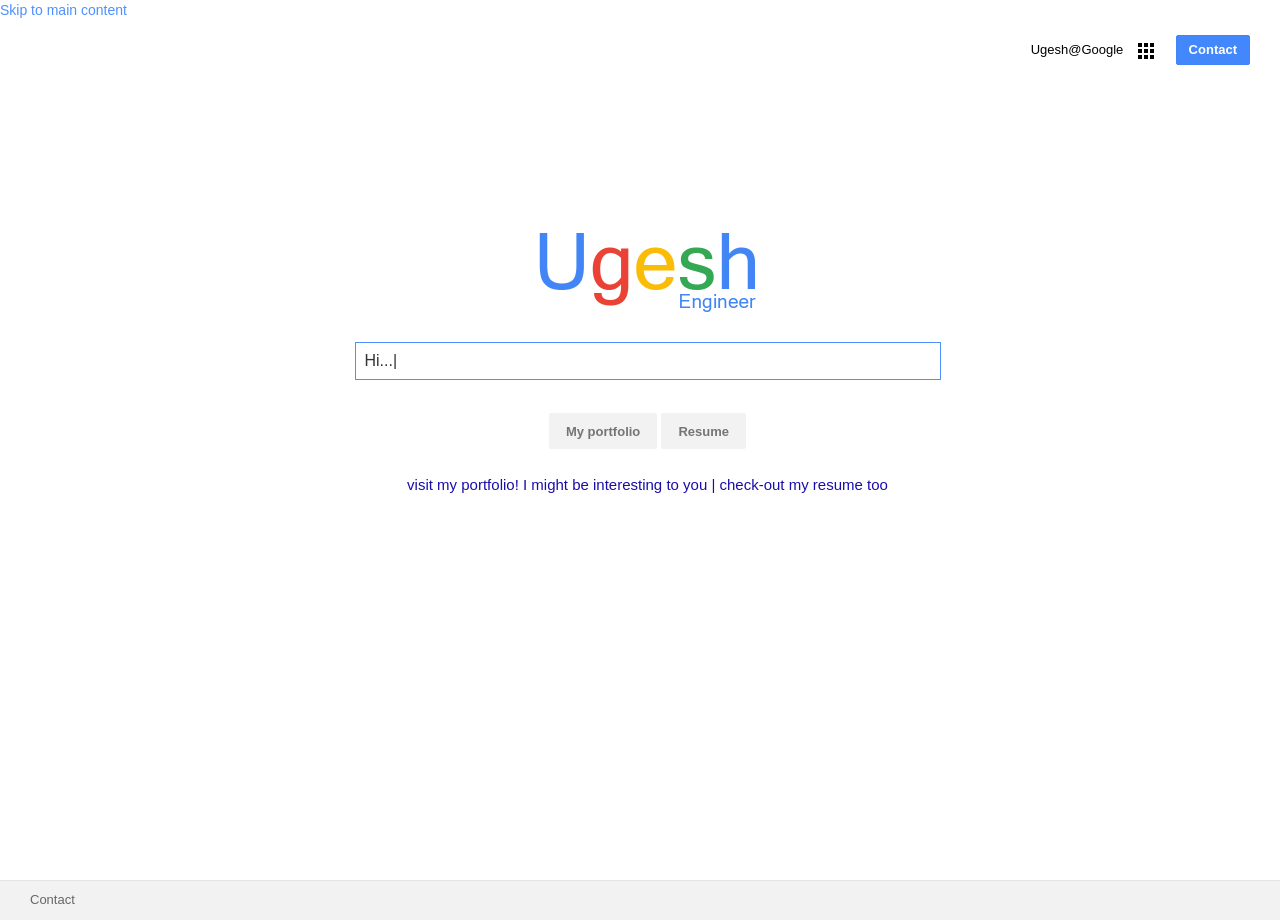
==== index.html @ 8ad411a6 "copied created file" ====
<html lang="en" dir="ltr"
  xmlns:fb="http://ogp.me/ns/fb#"
  xmlns:og="http://ogp.me/ns#">

<!-- Mirrored from www.garylemasson.com/ by HTTrack Website Copier/3.x [XR&CO'2014], Tue, 22 Sep 2020 14:43:20 GMT -->
<!-- Added by HTTrack --><meta http-equiv="content-type" content="text/html;charset=utf-8" /><!-- /Added by HTTrack -->
<head >
  <meta charset="utf-8">
  <meta name="viewport" content="width=device-width, initial-scale=1.0">
  <meta http-equiv="Content-Type" content="text/html; charset=utf-8" />
<link href="fr.html" rel="alternate" hreflang="fr" />
<link rel="shortcut icon" href="images/fav.png" type="image/vnd.microsoft.icon" />
<link href="en.html" rel="alternate" hreflang="en" />
<meta name="description" content="Hi... My name is Gary Le Masson I am a Web Analytics Consultant I do like to measure everything We could work together? Still here waiting? You have to click now! Webanalytics Consultant  Web Analytics I&#039;m Feeling Lucky   santiano.io V1.0.0 Open Source GTM Framework is Live" />
<meta name="author" content="https://plus.google.com/u/0/+garylemasson" />
<meta name="robots" content="follow, index, noodp" />
<meta name="referrer" content="origin" />
<meta name="generator" content="Drupal 7 (http://drupal.org)" />
<meta name="rights" content="Gary Le Masson 2017" />
<link rel="canonical" href="en.html" />
<link rel="shortlink" href="en.html" />
<meta name="geo.position" content="48.838765;2.392175" />
<meta name="geo.placename" content="Santiano Consulting" />
<meta name="icbm" content="48.838765, 2.392175" />
<meta property="og:site_name" content="Gary Le Masson the Google Resume" />
<meta property="og:type" content="website" />
<meta property="og:title" content="Googlize me" />
<meta property="og:description" content="Hi... My name is Gary Le Masson I am a Web Analytics Consultant I do like to measure everything We could work together? Still here waiting? You have to click now! Webanalytics Consultant  Web Analytics I&#039;m Feeling Lucky   santiano.io V1.0.0 Open Source GTM Framework is Live" />
<meta property="og:updated_time" content="2018-12-06T16:23:14+01:00" />
<meta property="og:image" content="sites/all/themes/bootstrap_material/images/gary-le-masson-social-en.png" />
<meta property="og:image:width" content="1200" />
<meta property="og:image:height" content="630" />
<meta name="twitter:site" content="@garylemasson" />
<meta name="twitter:creator" content="@garylemasson" />
<meta name="twitter:title" content="HOME EN" />
<meta property="article:published_time" content="2016-02-04T12:23:28+01:00" />
<meta property="article:modified_time" content="2018-12-06T16:23:14+01:00" />
<meta itemprop="name" content="Gary Le Masson" />
<meta itemprop="image" content="sites/all/themes/bootstrap_material/images/gary-le-masson-social-en.png" />
  <title>R Ugesh | Portfolio</title>
  <style>
@import url("https://www.garylemasson.com/modules/system/system.base.css?qgswx1");
</style>
<style>
/*
@import url("https://www.garylemasson.com/modules/field/theme/field.css?qgswx1");
@import url("https://www.garylemasson.com/modules/node/node.css?qgswx1");
@import url("sites/all/modules/views/css/views7036.css?qgswx1");
@import url("sites/all/modules/ckeditor/css/ckeditor7036.css?qgswx1");
*/
</style>
<style>
/*
@import url("sites/all/modules/ctools/css/ctools7036.css?qgswx1");
@import url("https://www.garylemasson.com/modules/locale/locale.css?qgswx1");
*/
</style>
<link type="text/css" rel="stylesheet" href="cdn.jsdelivr.net/npm/bootstrap%403.3.5/dist/css/bootstrap.css" media="all" />
<link type="text/css" rel="stylesheet" href="cdn.jsdelivr.net/npm/%40unicorn-fail/drupal-bootstrap-styles%400.0.2/dist/3.3.1/7.x-3.x/drupal-bootstrap.css" media="all" />
<style>
@import url("sites/all/themes/bootstrap_material/css/custom7036.css?qgswx1");
@import url("sites/all/themes/bootstrap_material/css/bootstrap_material7036.css?qgswx1");
@import url("sites/all/themes/bootstrap_material/css/floating_button7036.css?qgswx1");
</style>
  <!-- HTML5 element support for IE6-8 -->
  <!--[if lt IE 9]>
    <script src="//html5shiv.googlecode.com/svn/trunk/html5.js"></script>
  <![endif]-->
  <script>(function(w,d,s,l,i){

  w[l]=w[l]||[];
  w[l].push({'gtm.start':new Date().getTime(),event:'gtm.js'});
  var f=d.getElementsByTagName(s)[0];
  var j=d.createElement(s);
  var dl=l!='dataLayer'?'&l='+l:'';
  j.type='text/javascript';
  j.src='../www.googletagmanager.com/gtm5445.html?id='+i+dl+'';
  j.async=true;
  f.parentNode.insertBefore(j,f);

})(window,document,'script','dataLayer','GTM-KTSHNP');</script>
<script src="code.jquery.com/jquery-1.10.2.min.js"></script>
<script>window.jQuery || document.write("<script src='sites/all/modules/jquery_update%202/replace/jquery/1.10/jquery.min.js'>\x3C/script>")</script>
<!--
<script src="https://www.garylemasson.com/misc/jquery-extend-3.4.0.js?v=1.10.2"></script>
<script src="https://www.garylemasson.com/misc/jquery-html-prefilter-3.5.0-backport.js?v=1.10.2"></script>
<script src="https://www.garylemasson.com/misc/jquery.once.js?v=1.2"></script>
<script src="https://www.garylemasson.com/misc/drupal.js?qgswx1"></script>
-->
<!--<script src="cdn.jsdelivr.net/npm/bootstrap%403.3.5/dist/js/bootstrap.js"></script>-->
<script>jQuery.extend(Drupal.settings, {"basePath":"\/","pathPrefix":"en\/","ajaxPageState":{"theme":"bootstrap_material","theme_token":"m9kGS4gkGKUF5U1o9M3RSC7brDVMudfGwQ8rDdpSxSg","js":{"sites\/all\/themes\/bootstrap\/js\/bootstrap.js":1,"sites\/all\/themes\/bootstrap_material\/js\/bootstrap_material.js":1,"0":1,"1":1,"\/\/code.jquery.com\/jquery-1.10.2.min.js":1,"2":1,"misc\/jquery-extend-3.4.0.js":1,"misc\/jquery-html-prefilter-3.5.0-backport.js":1,"misc\/jquery.once.js":1,"misc\/drupal.js":1,"https:\/\/cdn.jsdelivr.net\/npm\/bootstrap@3.3.5\/dist\/js\/bootstrap.js":1},"css":{"modules\/system\/system.base.css":1,"modules\/field\/theme\/field.css":1,"modules\/node\/node.css":1,"sites\/all\/modules\/views\/css\/views.css":1,"sites\/all\/modules\/ckeditor\/css\/ckeditor.css":1,"sites\/all\/modules\/ctools\/css\/ctools.css":1,"modules\/locale\/locale.css":1,"https:\/\/cdn.jsdelivr.net\/npm\/bootstrap@3.3.5\/dist\/css\/bootstrap.css":1,"https:\/\/cdn.jsdelivr.net\/npm\/@unicorn-fail\/drupal-bootstrap-styles@0.0.2\/dist\/3.3.1\/7.x-3.x\/drupal-bootstrap.css":1,"sites\/all\/themes\/bootstrap_material\/css\/custom.css":1,"sites\/all\/themes\/bootstrap_material\/css\/bootstrap_material.css":1,"sites\/all\/themes\/bootstrap_material\/css\/floating_button.css":1}},"bootstrap":{"anchorsFix":"0","anchorsSmoothScrolling":"0","formHasError":1,"popoverEnabled":1,"popoverOptions":{"animation":1,"html":0,"placement":"right","selector":"","trigger":"click","triggerAutoclose":1,"title":"","content":"","delay":0,"container":"body"},"tooltipEnabled":1,"tooltipOptions":{"animation":1,"html":0,"placement":"auto left","selector":"","trigger":"hover focus","delay":0,"container":"body"}}});</script>
</head>
<body class="html front not-logged-in no-sidebars page-node page-node- page-node-100 node-type-page i18n-en" >
  <div id="skip-link">
    <a href="#main-content" class="element-invisible element-focusable">Skip to main content</a>
  </div>
  <noscript aria-hidden="true"><iframe src="https://www.googletagmanager.com/ns.html?id=GTM-KTSHNP"
 height="0" width="0" style="display:none;visibility:hidden"></iframe></noscript>  

<div class="wrap">
<header class="navbar-search container">
  <div class="row">
      <div class="navbar-logo">
        
      </div>
      <div class="navbar-searchbar">

      </div>
      <div class="navbar-cta">
                  <div class="region region-cta">
    <section id="block-block-14" class="block block-block clearfix">

      
  <div class="toplink">
     <a href="portfolio/index.html">Ugesh@Google</a>
</div>
<div class="menutoaction dropdown">
	<img class"dropdown-toggle" data-toggle="dropdown" alt="search-glass" src="sites/all/themes/bootstrap_material/images/menubutton.png">

</div>
<div class="calltoaction">
	<p><a href="../contact/index.html">Contact</a></p>
</div>

</section>
  </div>
              </div>
  </div>
</header>


<div class="main-container container">

  <header role="banner" id="page-header">
    
      </header> <!-- /#page-header -->

  <div class="row">

    
    <section class="col-sm-7 section-contenu">
            
            
      <a id="main-content"></a>
                                                                <div class="region region-content">
    <section id="block-system-main" class="block block-system clearfix">

      
  <article id="node-100" class="node node-page clearfix">
    <div class="field field-name-body field-type-text-with-summary field-label-hidden"><div class="field-items"><div class="field-item even"><div class="home-wrapper">
	<div class="home-logo">
		<img alt="gary-le-masson" class="center-block" src="images/ugesh%20name.png" />
	</div>
	<div class="home-search-bar">
		<div id="typed-strings">
			<p style="display:none;">Hi...</p>
		        <p style="display:none;">I'm Ugesh [Engineer]</p>
		        <p style="display:none;">Do chech-out my portfolio and my gallery</p>
		        <p style="display:none;">I'm a Programmer</p>
		        <p style="display:none;">I'm a Designer</p>
		        <p style="display:none;">I'm a Youtuber</p>
		        <p style="display:none;">Now you had chance to hire a creative ENGINEER </p>
   			<p>A programmer + designer_ will give us exiting results | belive me! </p>
   		</div>
		<span id="typed"></span>
	</div>
	<div class="home-search-buttons">
<div class="searchbutton-wrapper">
				<a role="button" class="home-search-button right-search-button" href="portfolio/index.html" onclick="dataLayer.push({'event':'gaEvent', 'eventCategory':'Homepage Buttons', 'eventAction':'WebAnalytics', 'eventLabel':'internal Click'});">My portfolio</a>

		</div>
			<div class="searchbutton-wrapper">
				<a role="button" class="home-search-button left-search-button" href="portfolio/about.html" onclick="dataLayer.push({'event':'gaEvent', 'eventCategory':'Homepage Buttons', 'eventAction':'Contact - Feeling Lucky', 'eventLabel':'internal Click'});">Resume</a>
			</div>

			
	</div>
    <div class="row home-abuse-of-dominant">
        <div class="col-lg-12 col-centered">
            <p><a href="#" target="_blank">visit my portfolio! I might be interesting to you | check-out my resume too</a></p>
      </div>
   </div>
</div>

<script src="ajax.googleapis.com/ajax/libs/jquery/1.9.1/jquery.min.js"></script>
<script src="sites/all/themes/bootstrap_material/js/typed.js" type="text/javascript"></script>
<!-- thanks http://www.mattboldt.com/ your plugin rocks-->
<script>
  $(function(){
			$("#typed").typed({
		stringsElement: $('#typed-strings'),
		contentType: 'html',
		typeSpeed: 50,
		startDelay: 500
		});
  });
</script></div></div></div>    </article>

</section>
  </div>
    </section>

    
  </div>
</div>
<div class="push"></div>
</div>
  <footer role="navigation" class="footer container">
      <div class="region region-footer">
    <section id="block-menu-menu-footer-menu" class="block block-menu clearfix">

      
  <ul class="menu nav"><li class="first leaf"><a href="../contact/index.html" title="">Contact</a></li>
<!--<li class="last leaf"><a href="en/legal-notice.html">Legal Notice</a></li>-->
</ul>
</section>
<section id="block-block-15" class="block block-block clearfix">

      
<!--  <p>© 2019 Santiano Consulting SAS</p>-->

</section>
<section id="block-locale-language" class="block block-locale clearfix">

<!--
      
  <ul class="language-switcher-locale-url"><li class="en first active"><a href="en.html" class="language-link active" xml:lang="en" hreflang="en">English</a></li>
<li class="fr last"><a href="fr.html" class="language-link" xml:lang="fr" hreflang="fr">Français</a></li>
</ul>
-->
</section>
  </div>
  </footer>
  <script src="sites/all/themes/bootstrap/js/bootstrap7036.js?qgswx1"></script>
<script src="sites/all/themes/bootstrap_material/js/bootstrap_material7036.js?qgswx1"></script>
<script>(function ($){ $.material.init(); })(jQuery);</script>
</body>

<!-- Mirrored from www.garylemasson.com/ by HTTrack Website Copier/3.x [XR&CO'2014], Tue, 22 Sep 2020 14:43:20 GMT -->
</html>
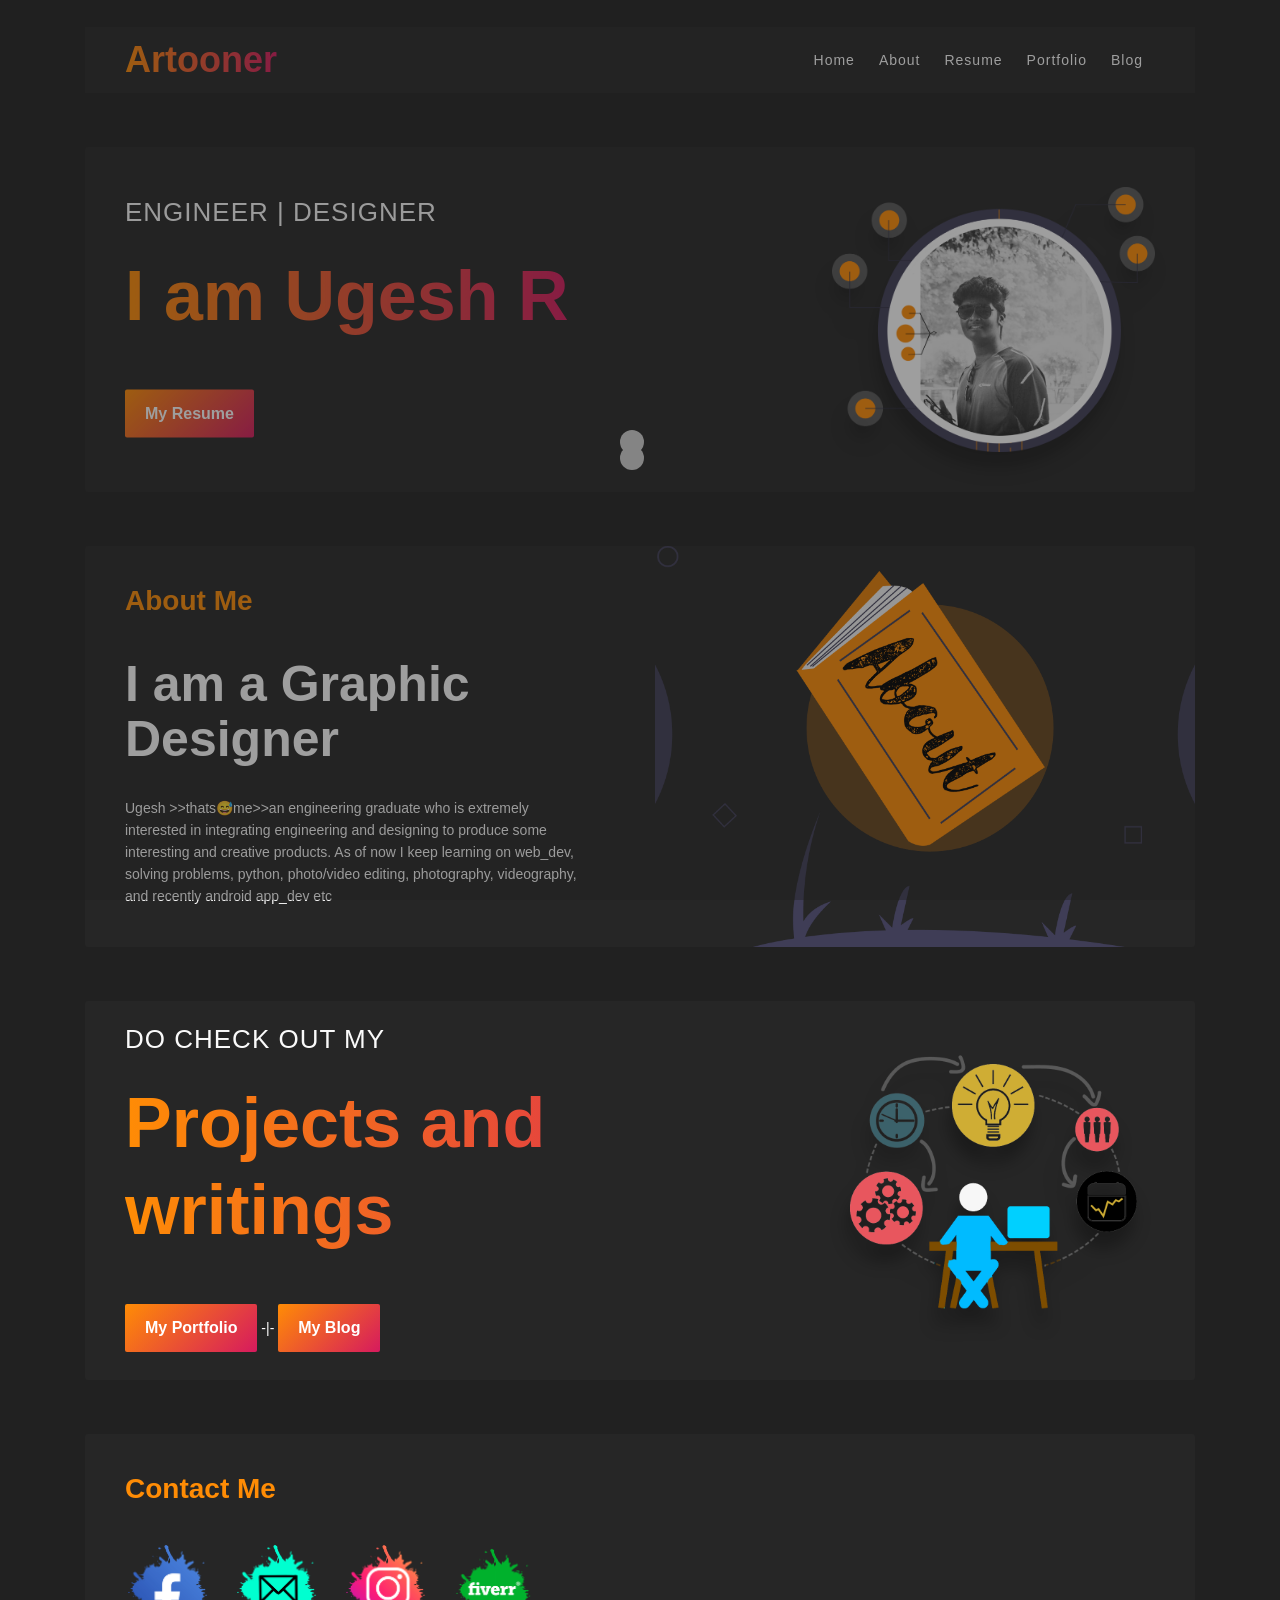
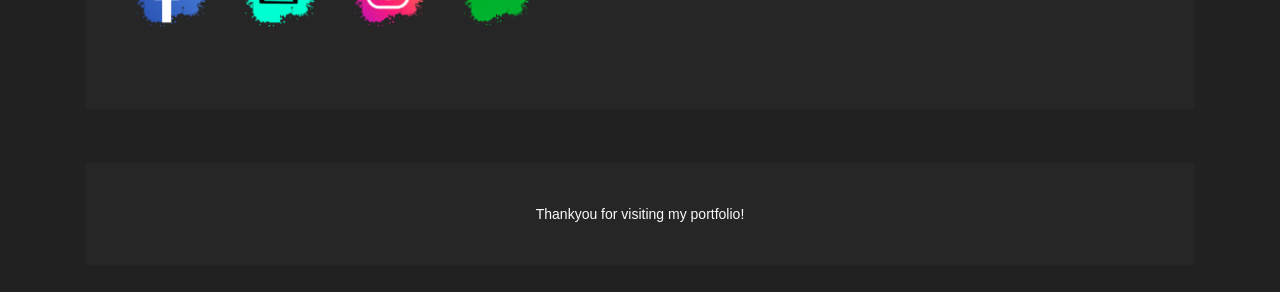
==== commit b0986220: "exited search" ====
--- a/index.html
+++ b/index.html
@@ -1,241 +1,201 @@
-
-<html lang="en" dir="ltr"
-  xmlns:fb="http://ogp.me/ns/fb#"
-  xmlns:og="http://ogp.me/ns#">
-
-<!-- Mirrored from www.garylemasson.com/ by HTTrack Website Copier/3.x [XR&CO'2014], Tue, 22 Sep 2020 14:43:20 GMT -->
-<!-- Added by HTTrack --><meta http-equiv="content-type" content="text/html;charset=utf-8" /><!-- /Added by HTTrack -->
-<head >
-  <meta charset="utf-8">
-  <meta name="viewport" content="width=device-width, initial-scale=1.0">
-  <meta http-equiv="Content-Type" content="text/html; charset=utf-8" />
-<link href="fr.html" rel="alternate" hreflang="fr" />
-<link rel="shortcut icon" href="images/fav.png" type="image/vnd.microsoft.icon" />
-<link href="en.html" rel="alternate" hreflang="en" />
-<meta name="description" content="Hi... My name is Gary Le Masson I am a Web Analytics Consultant I do like to measure everything We could work together? Still here waiting? You have to click now! Webanalytics Consultant  Web Analytics I&#039;m Feeling Lucky   santiano.io V1.0.0 Open Source GTM Framework is Live" />
-<meta name="author" content="https://plus.google.com/u/0/+garylemasson" />
-<meta name="robots" content="follow, index, noodp" />
-<meta name="referrer" content="origin" />
-<meta name="generator" content="Drupal 7 (http://drupal.org)" />
-<meta name="rights" content="Gary Le Masson 2017" />
-<link rel="canonical" href="en.html" />
-<link rel="shortlink" href="en.html" />
-<meta name="geo.position" content="48.838765;2.392175" />
-<meta name="geo.placename" content="Santiano Consulting" />
-<meta name="icbm" content="48.838765, 2.392175" />
-<meta property="og:site_name" content="Gary Le Masson the Google Resume" />
-<meta property="og:type" content="website" />
-<meta property="og:title" content="Googlize me" />
-<meta property="og:description" content="Hi... My name is Gary Le Masson I am a Web Analytics Consultant I do like to measure everything We could work together? Still here waiting? You have to click now! Webanalytics Consultant  Web Analytics I&#039;m Feeling Lucky   santiano.io V1.0.0 Open Source GTM Framework is Live" />
-<meta property="og:updated_time" content="2018-12-06T16:23:14+01:00" />
-<meta property="og:image" content="sites/all/themes/bootstrap_material/images/gary-le-masson-social-en.png" />
-<meta property="og:image:width" content="1200" />
-<meta property="og:image:height" content="630" />
-<meta name="twitter:site" content="@garylemasson" />
-<meta name="twitter:creator" content="@garylemasson" />
-<meta name="twitter:title" content="HOME EN" />
-<meta property="article:published_time" content="2016-02-04T12:23:28+01:00" />
-<meta property="article:modified_time" content="2018-12-06T16:23:14+01:00" />
-<meta itemprop="name" content="Gary Le Masson" />
-<meta itemprop="image" content="sites/all/themes/bootstrap_material/images/gary-le-masson-social-en.png" />
-  <title>R Ugesh | Portfolio</title>
-  <style>
-@import url("https://www.garylemasson.com/modules/system/system.base.css?qgswx1");
-</style>
-<style>
-/*
-@import url("https://www.garylemasson.com/modules/field/theme/field.css?qgswx1");
-@import url("https://www.garylemasson.com/modules/node/node.css?qgswx1");
-@import url("sites/all/modules/views/css/views7036.css?qgswx1");
-@import url("sites/all/modules/ckeditor/css/ckeditor7036.css?qgswx1");
-*/
-</style>
-<style>
-/*
-@import url("sites/all/modules/ctools/css/ctools7036.css?qgswx1");
-@import url("https://www.garylemasson.com/modules/locale/locale.css?qgswx1");
-*/
-</style>
-<link type="text/css" rel="stylesheet" href="cdn.jsdelivr.net/npm/bootstrap%403.3.5/dist/css/bootstrap.css" media="all" />
-<link type="text/css" rel="stylesheet" href="cdn.jsdelivr.net/npm/%40unicorn-fail/drupal-bootstrap-styles%400.0.2/dist/3.3.1/7.x-3.x/drupal-bootstrap.css" media="all" />
-<style>
-@import url("sites/all/themes/bootstrap_material/css/custom7036.css?qgswx1");
-@import url("sites/all/themes/bootstrap_material/css/bootstrap_material7036.css?qgswx1");
-@import url("sites/all/themes/bootstrap_material/css/floating_button7036.css?qgswx1");
-</style>
-  <!-- HTML5 element support for IE6-8 -->
-  <!--[if lt IE 9]>
-    <script src="//html5shiv.googlecode.com/svn/trunk/html5.js"></script>
-  <![endif]-->
-  <script>(function(w,d,s,l,i){
-
-  w[l]=w[l]||[];
-  w[l].push({'gtm.start':new Date().getTime(),event:'gtm.js'});
-  var f=d.getElementsByTagName(s)[0];
-  var j=d.createElement(s);
-  var dl=l!='dataLayer'?'&l='+l:'';
-  j.type='text/javascript';
-  j.src='../www.googletagmanager.com/gtm5445.html?id='+i+dl+'';
-  j.async=true;
-  f.parentNode.insertBefore(j,f);
-
-})(window,document,'script','dataLayer','GTM-KTSHNP');</script>
-<script src="code.jquery.com/jquery-1.10.2.min.js"></script>
-<script>window.jQuery || document.write("<script src='sites/all/modules/jquery_update%202/replace/jquery/1.10/jquery.min.js'>\x3C/script>")</script>
-<!--
-<script src="https://www.garylemasson.com/misc/jquery-extend-3.4.0.js?v=1.10.2"></script>
-<script src="https://www.garylemasson.com/misc/jquery-html-prefilter-3.5.0-backport.js?v=1.10.2"></script>
-<script src="https://www.garylemasson.com/misc/jquery.once.js?v=1.2"></script>
-<script src="https://www.garylemasson.com/misc/drupal.js?qgswx1"></script>
--->
-<!--<script src="cdn.jsdelivr.net/npm/bootstrap%403.3.5/dist/js/bootstrap.js"></script>-->
-<script>jQuery.extend(Drupal.settings, {"basePath":"\/","pathPrefix":"en\/","ajaxPageState":{"theme":"bootstrap_material","theme_token":"m9kGS4gkGKUF5U1o9M3RSC7brDVMudfGwQ8rDdpSxSg","js":{"sites\/all\/themes\/bootstrap\/js\/bootstrap.js":1,"sites\/all\/themes\/bootstrap_material\/js\/bootstrap_material.js":1,"0":1,"1":1,"\/\/code.jquery.com\/jquery-1.10.2.min.js":1,"2":1,"misc\/jquery-extend-3.4.0.js":1,"misc\/jquery-html-prefilter-3.5.0-backport.js":1,"misc\/jquery.once.js":1,"misc\/drupal.js":1,"https:\/\/cdn.jsdelivr.net\/npm\/bootstrap@3.3.5\/dist\/js\/bootstrap.js":1},"css":{"modules\/system\/system.base.css":1,"modules\/field\/theme\/field.css":1,"modules\/node\/node.css":1,"sites\/all\/modules\/views\/css\/views.css":1,"sites\/all\/modules\/ckeditor\/css\/ckeditor.css":1,"sites\/all\/modules\/ctools\/css\/ctools.css":1,"modules\/locale\/locale.css":1,"https:\/\/cdn.jsdelivr.net\/npm\/bootstrap@3.3.5\/dist\/css\/bootstrap.css":1,"https:\/\/cdn.jsdelivr.net\/npm\/@unicorn-fail\/drupal-bootstrap-styles@0.0.2\/dist\/3.3.1\/7.x-3.x\/drupal-bootstrap.css":1,"sites\/all\/themes\/bootstrap_material\/css\/custom.css":1,"sites\/all\/themes\/bootstrap_material\/css\/bootstrap_material.css":1,"sites\/all\/themes\/bootstrap_material\/css\/floating_button.css":1}},"bootstrap":{"anchorsFix":"0","anchorsSmoothScrolling":"0","formHasError":1,"popoverEnabled":1,"popoverOptions":{"animation":1,"html":0,"placement":"right","selector":"","trigger":"click","triggerAutoclose":1,"title":"","content":"","delay":0,"container":"body"},"tooltipEnabled":1,"tooltipOptions":{"animation":1,"html":0,"placement":"auto left","selector":"","trigger":"hover focus","delay":0,"container":"body"}}});</script>
+<!DOCTYPE html>
+<html lang="zxx">
+
+
+
+<head>
+    <meta charset="UTF-8">
+    <meta name="viewport" content="width=device-width, initial-scale=1.0">
+
+    <link rel="icon" href="images/intro-image%20-%20portrait.png">
+    <title>UGESH R | Portfolio</title>
+
+    <link href="https://fonts.googleapis.com/css?family=Roboto:300,400,400i,500,500i,700,900&amp;display=swap" rel="stylesheet">
+
+
+    <link rel="stylesheet" href="css1/bootstrap.css">
+    <link rel="stylesheet" href="css1/font-awesome.css">
+    <link rel="stylesheet" href="css1/fakeLoader.css">
+    <link rel="stylesheet" href="css1/owl.carousel.css">
+    <link rel="stylesheet" href="css1/owl.theme.default.css">
+    <link rel="stylesheet" href="css1/magnific-popup.css">
+    <link rel="stylesheet" href="css1/style.css">
+
 </head>
-<body class="html front not-logged-in no-sidebars page-node page-node- page-node-100 node-type-page i18n-en" >
-  <div id="skip-link">
-    <a href="#main-content" class="element-invisible element-focusable">Skip to main content</a>
-  </div>
-  <noscript aria-hidden="true"><iframe src="https://www.googletagmanager.com/ns.html?id=GTM-KTSHNP"
- height="0" width="0" style="display:none;visibility:hidden"></iframe></noscript>  
-
-<div class="wrap">
-<header class="navbar-search container">
-  <div class="row">
-      <div class="navbar-logo">
-        
-      </div>
-      <div class="navbar-searchbar">
-
-      </div>
-      <div class="navbar-cta">
-                  <div class="region region-cta">
-    <section id="block-block-14" class="block block-block clearfix">
-
+
+<body>
+
+
+    <div class="fakeLoader"></div>
+
+    <header id="home">
+
+  
+        <div class="container">
+            <nav class="navbar navbar-expand-lg navbar-dark">
+
+                <a href="#" class="navbar-brand">
+                    <h2>Artooner</h2>
+                </a>
+    
+
+                <button class="navbar-toggler" type="button" data-toggle="collapse" data-target="#navbarTogglerDemo" aria-controls="navbarTogglerDemo" aria-expanded="false" aria-label="Toggle navigation">
+                    <span class="navbar-toggler-icon"></span>
+                </button>
+
+                <div id="navbarTogglerDemo" class="collapse navbar-collapse">
+                    <ul class="navbar-nav ml-auto">
+                        <li class="nav-item active">
+                            <a href="#index" class="nav-link">Home</a>
+                        </li>
+                        <li class="nav-item">
+                            <a href="#about" class="nav-link">About</a>
+                        </li>
+                        <li class="nav-item">
+                            <a href="about.html" class="nav-link">Resume</a>
+                        </li>
+                        <li class="nav-item">
+                            <a href="portfolio.html" class="nav-link">Portfolio</a>
+                        </li>
+                        <li class="nav-item">
+                            <a href="blog.html" class="nav-link">Blog</a>
+                        </li>
+
+                    </ul>
+                </div>
+            </nav>
+        </div>
       
-  <div class="toplink">
-     <a href="portfolio/index.html">Ugesh@Google</a>
-</div>
-<div class="menutoaction dropdown">
-	<img class"dropdown-toggle" data-toggle="dropdown" alt="search-glass" src="sites/all/themes/bootstrap_material/images/menubutton.png">
-
-</div>
-<div class="calltoaction">
-	<p><a href="../contact/index.html">Contact</a></p>
-</div>
-
-</section>
-  </div>
-              </div>
-  </div>
-</header>
-
-
-<div class="main-container container">
-
-  <header role="banner" id="page-header">
+        <div class="home-intro segments">
+            <div class="container">
+                <div class="intro-content box-content">
+                    <div class="row justify-content-center">
+                        <div class="col-md-8 col-sm-12 col-xs-12">
+                            <div class="intro-caption">
+                                <span>Engineer | Designer</span>
+                                <h2>I am Ugesh R</h2>
+                                <a href="about.html"> <button class="button">My Resume</button></a>
+                            </div>
+                        </div>
+                        <div class="col-md-4 col-sm-12 col-xs-12">
+                            <div class="intro-image">
+                                <img src="images/intro-image%20-%20portrait.png" alt="">
+                            </div>
+                        </div>
+                    </div>
+                </div>
+            </div>
+        </div>
+   
+
+    </header>
+  
+    <div id="about" class="about segments">
+        <div class="container">
+            <div class="box-content">
+                <div class="row">
+                    <div class="col-md-6 col-sm-12 col-xs-12">
+                        <div class="content-left">
+                            <div class="section-title section-title-left">
+                                <h3>About Me</h3>
+                            </div>
+                            <div class="content">
+                                <h2>I am a Graphic Designer</h2>
+                                <p>Ugesh >>thats😅me>>an engineering graduate who is extremely interested in integrating engineering and designing to produce some interesting and creative products. As of now I keep learning on web_dev, solving problems, python, photo/video editing, photography, videography, and recently android app_dev etc </p>
+                            </div>
+                        </div>
+                    </div>
+                    <div class="col-md-6 col-sm-12 col-xs-12">
+                        <div class="content-right"></div>
+                    </div>
+                </div>
+            </div>
+        </div>
+    </div>
     
-      </header> <!-- /#page-header -->
-
-  <div class="row">
-
-    
-    <section class="col-sm-7 section-contenu">
-            
-            
-      <a id="main-content"></a>
-                                                                <div class="region region-content">
-    <section id="block-system-main" class="block block-system clearfix">
-
-      
-  <article id="node-100" class="node node-page clearfix">
-    <div class="field field-name-body field-type-text-with-summary field-label-hidden"><div class="field-items"><div class="field-item even"><div class="home-wrapper">
-	<div class="home-logo">
-		<img alt="gary-le-masson" class="center-block" src="images/ugesh%20name.png" />
-	</div>
-	<div class="home-search-bar">
-		<div id="typed-strings">
-			<p style="display:none;">Hi...</p>
-		        <p style="display:none;">I'm Ugesh [Engineer]</p>
-		        <p style="display:none;">Do chech-out my portfolio and my gallery</p>
-		        <p style="display:none;">I'm a Programmer</p>
-		        <p style="display:none;">I'm a Designer</p>
-		        <p style="display:none;">I'm a Youtuber</p>
-		        <p style="display:none;">Now you had chance to hire a creative ENGINEER </p>
-   			<p>A programmer + designer_ will give us exiting results | belive me! </p>
-   		</div>
-		<span id="typed"></span>
-	</div>
-	<div class="home-search-buttons">
-<div class="searchbutton-wrapper">
-				<a role="button" class="home-search-button right-search-button" href="portfolio/index.html" onclick="dataLayer.push({'event':'gaEvent', 'eventCategory':'Homepage Buttons', 'eventAction':'WebAnalytics', 'eventLabel':'internal Click'});">My portfolio</a>
-
-		</div>
-			<div class="searchbutton-wrapper">
-				<a role="button" class="home-search-button left-search-button" href="portfolio/about.html" onclick="dataLayer.push({'event':'gaEvent', 'eventCategory':'Homepage Buttons', 'eventAction':'Contact - Feeling Lucky', 'eventLabel':'internal Click'});">Resume</a>
-			</div>
-
-			
-	</div>
-    <div class="row home-abuse-of-dominant">
-        <div class="col-lg-12 col-centered">
-            <p><a href="#" target="_blank">visit my portfolio! I might be interesting to you | check-out my resume too</a></p>
-      </div>
-   </div>
-</div>
-
-<script src="ajax.googleapis.com/ajax/libs/jquery/1.9.1/jquery.min.js"></script>
-<script src="sites/all/themes/bootstrap_material/js/typed.js" type="text/javascript"></script>
-<!-- thanks http://www.mattboldt.com/ your plugin rocks-->
-<script>
-  $(function(){
-			$("#typed").typed({
-		stringsElement: $('#typed-strings'),
-		contentType: 'html',
-		typeSpeed: 50,
-		startDelay: 500
-		});
-  });
-</script></div></div></div>    </article>
-
-</section>
-  </div>
-    </section>
-
-    
-  </div>
-</div>
-<div class="push"></div>
-</div>
-  <footer role="navigation" class="footer container">
-      <div class="region region-footer">
-    <section id="block-menu-menu-footer-menu" class="block block-menu clearfix">
-
-      
-  <ul class="menu nav"><li class="first leaf"><a href="../contact/index.html" title="">Contact</a></li>
-<!--<li class="last leaf"><a href="en/legal-notice.html">Legal Notice</a></li>-->
-</ul>
-</section>
-<section id="block-block-15" class="block block-block clearfix">
-
-      
-<!--  <p>© 2019 Santiano Consulting SAS</p>-->
-
-</section>
-<section id="block-locale-language" class="block block-locale clearfix">
-
-<!--
-      
-  <ul class="language-switcher-locale-url"><li class="en first active"><a href="en.html" class="language-link active" xml:lang="en" hreflang="en">English</a></li>
-<li class="fr last"><a href="fr.html" class="language-link" xml:lang="fr" hreflang="fr">Français</a></li>
-</ul>
--->
-</section>
-  </div>
-  </footer>
-  <script src="sites/all/themes/bootstrap/js/bootstrap7036.js?qgswx1"></script>
-<script src="sites/all/themes/bootstrap_material/js/bootstrap_material7036.js?qgswx1"></script>
-<script>(function ($){ $.material.init(); })(jQuery);</script>
+    <div class="home-intro segments">
+            <div class="container">
+                <div class="intro-content box-content">
+                    <div class="row justify-content-center">
+                        <div class="col-md-8 col-sm-12 col-xs-12">
+                            <div class="intro-caption">
+                                <span>Do check out my</span>
+                                <h2>Projects and writings</h2>
+                                <a href="portfolio.html"> <button class="button">My Portfolio</button></a>
+                                <a href="#"> -|-</a>
+                                <a href="blog.html"> <button class="button">My Blog</button></a>
+                            </div>
+                        </div>
+                        <div class="col-md-4 col-sm-12 col-xs-12">
+                            <div class="intro-image">
+                                <img src="images/unnamed.png" alt="">
+                            </div>
+                        </div>
+                    </div>
+                </div>
+            </div>
+        </div>
+
+    <div id="contact" class="contact segments">
+        <div class="container">
+            <div class="box-content">
+                <div class="row">
+                    <div class="col-md-6 col-sm-12 col-xs-12">
+                        <div class="content-left">
+                            <div class="section-title section-title-left">
+                                <h3>Contact Me</h3>
+                            </div>
+<!--                            <a href="about.html"> <button class="button"><h2></h2>! HIRE ME !</button></a>-->
+                            
+                            <ul><div class="section-links section-title-left">
+                                <li>
+                                    <a href="https://www.facebook.com/ugesh.uge.ugesh" ><h3><img width="85" height="85" src="images/Splash-Facebook-Icon-Png-1024x1024.png"> </h3></a>
+                                    
+                                    
+                                </li>
+                                <li>
+                                    <a href="mailto:its.me.ugesh@gmail.com"><h3><img width="85" height="85" src="images/098020-black-paint-splatter-icon-social-media-logos-mail.png"></h3></a>
+                                    
+                                </li>
+                                <li>
+                                    <a href="https://www.instagram.com/__ugesh__/" ><h3><img width="85" height="85" src="images/Splash-Instagraam-Icon-Png.png"></h3></a>
+                                    
+                                </li> 
+                                <li>
+                                    <a href="https://www.fiverr.com/doodsview" ><h3><img width="85" height="85" src="images/fiverr-games-industry.png"></h3></a>
+                                </li>
+                                </div>
+                                </ul>
+
+                        </div>
+                    </div>
+                    
+                </div>
+            </div>
+        </div>
+    </div>
+  
+    <div class="footer segments">
+        <div class="container">
+            <div class="box-content">
+                <p>Thankyou for visiting my portfolio!</p>
+            </div>
+        </div>
+    </div>
+  
+
+    <script src="js1/jquery.min.js"></script>
+    <script src="js1/bootstrap.min.js"></script>
+    <script src="js1/fakeLoader.min.js"></script>
+    <script src="js1/owl.carousel.min.js"></script>
+    <script src="js1/jquery.filterizr.min.js"></script>
+    <script src="js1/imagesloaded.pkgd.min.js"></script>
+    <script src="js1/jquery.magnific-popup.min.js"></script>
+    <script src="js1/contact-form.js"></script>
+    <script src="js1/main.js"></script>
+
+
 </body>
 
-<!-- Mirrored from www.garylemasson.com/ by HTTrack Website Copier/3.x [XR&CO'2014], Tue, 22 Sep 2020 14:43:20 GMT -->
-</html>
+
+</html>
--- a/css1/fakeLoader.css
+++ b/css1/fakeLoader.css
@@ -0,0 +1,382 @@
+/**********************
+ *CSS Animations by:
+ *http://codepen.io/vivinantony
+***********************/
+.spinner1 {
+  width: 40px;
+  height: 40px;
+  position: relative;
+}
+
+
+.double-bounce1, .double-bounce2 {
+  width: 100%;
+  height: 100%;
+  border-radius: 50%;
+  background-color: #fff;
+  opacity: 0.6;
+  position: absolute;
+  top: 0;
+  left: 0;
+  
+  -webkit-animation: bounce 2.0s infinite ease-in-out;
+  animation: bounce 2.0s infinite ease-in-out;
+}
+
+.double-bounce2 {
+  -webkit-animation-delay: -1.0s;
+  animation-delay: -1.0s;
+}
+
+@-webkit-keyframes bounce {
+  0%, 100% { -webkit-transform: scale(0.0) }
+  50% { -webkit-transform: scale(1.0) }
+}
+
+@keyframes bounce {
+  0%, 100% { 
+    transform: scale(0.0);
+    -webkit-transform: scale(0.0);
+  } 50% { 
+    transform: scale(1.0);
+    -webkit-transform: scale(1.0);
+  }
+}
+
+.spinner2 {
+  width: 40px;
+  height: 40px;
+  position: relative;
+}
+
+
+.container1 > div, .container2 > div, .container3 > div {
+  width: 6px;
+  height: 6px;
+  background-color: #fff;
+
+  border-radius: 100%;
+  position: absolute;
+  -webkit-animation: bouncedelay 1.2s infinite ease-in-out;
+  animation: bouncedelay 1.2s infinite ease-in-out;
+  /* Prevent first frame from flickering when animation starts */
+  -webkit-animation-fill-mode: both;
+  animation-fill-mode: both;
+}
+
+.spinner2 .spinner-container {
+  position: absolute;
+  width: 100%;
+  height: 100%;
+}
+
+.container2 {
+  -webkit-transform: rotateZ(45deg);
+  transform: rotateZ(45deg);
+}
+
+.container3 {
+  -webkit-transform: rotateZ(90deg);
+  transform: rotateZ(90deg);
+}
+
+.circle1 { top: 0; left: 0; }
+.circle2 { top: 0; right: 0; }
+.circle3 { right: 0; bottom: 0; }
+.circle4 { left: 0; bottom: 0; }
+
+.container2 .circle1 {
+  -webkit-animation-delay: -1.1s;
+  animation-delay: -1.1s;
+}
+
+.container3 .circle1 {
+  -webkit-animation-delay: -1.0s;
+  animation-delay: -1.0s;
+}
+
+.container1 .circle2 {
+  -webkit-animation-delay: -0.9s;
+  animation-delay: -0.9s;
+}
+
+.container2 .circle2 {
+  -webkit-animation-delay: -0.8s;
+  animation-delay: -0.8s;
+}
+
+.container3 .circle2 {
+  -webkit-animation-delay: -0.7s;
+  animation-delay: -0.7s;
+}
+
+.container1 .circle3 {
+  -webkit-animation-delay: -0.6s;
+  animation-delay: -0.6s;
+}
+
+.container2 .circle3 {
+  -webkit-animation-delay: -0.5s;
+  animation-delay: -0.5s;
+}
+
+.container3 .circle3 {
+  -webkit-animation-delay: -0.4s;
+  animation-delay: -0.4s;
+}
+
+.container1 .circle4 {
+  -webkit-animation-delay: -0.3s;
+  animation-delay: -0.3s;
+}
+
+.container2 .circle4 {
+  -webkit-animation-delay: -0.2s;
+  animation-delay: -0.2s;
+}
+
+.container3 .circle4 {
+  -webkit-animation-delay: -0.1s;
+  animation-delay: -0.1s;
+}
+
+@-webkit-keyframes bouncedelay {
+  0%, 80%, 100% { -webkit-transform: scale(0.0) }
+  40% { -webkit-transform: scale(1.0) }
+}
+
+@keyframes bouncedelay {
+  0%, 80%, 100% { 
+    transform: scale(0.0);
+    -webkit-transform: scale(0.0);
+  } 40% { 
+    transform: scale(1.0);
+    -webkit-transform: scale(1.0);
+  }
+}
+
+.spinner3 {
+  width: 40px;
+  height: 40px;
+  position: relative;  
+  -webkit-animation: rotate 2.0s infinite linear;
+  animation: rotate 2.0s infinite linear;
+}
+
+.dot1, .dot2 {
+  width: 60%;
+  height: 60%;
+  display: inline-block;
+  position: absolute;
+  top: 0;
+  background-color: #fff;
+  border-radius: 100%;
+  
+  -webkit-animation: bounce 2.0s infinite ease-in-out;
+  animation: bounce 2.0s infinite ease-in-out;
+}
+
+.dot2 {
+  top: auto;
+  bottom: 0px;
+  -webkit-animation-delay: -1.0s;
+  animation-delay: -1.0s;
+}
+
+@-webkit-keyframes rotate { 100% { -webkit-transform: rotate(360deg) }}
+@keyframes rotate { 100% { transform: rotate(360deg); -webkit-transform: rotate(360deg) }}
+
+@-webkit-keyframes bounce {
+  0%, 100% { -webkit-transform: scale(0.0) }
+  50% { -webkit-transform: scale(1.0) }
+}
+
+@keyframes bounce {
+  0%, 100% { 
+    transform: scale(0.0);
+    -webkit-transform: scale(0.0);
+  } 50% { 
+    transform: scale(1.0);
+    -webkit-transform: scale(1.0);
+  }
+}
+
+.spinner4 {
+  width: 30px;
+  height: 30px;
+  background-color: #fff;
+  -webkit-animation: rotateplane 1.2s infinite ease-in-out;
+  animation: rotateplane 1.2s infinite ease-in-out;
+}
+
+@-webkit-keyframes rotateplane {
+  0% { -webkit-transform: perspective(120px) }
+  50% { -webkit-transform: perspective(120px) rotateY(180deg) }
+  100% { -webkit-transform: perspective(120px) rotateY(180deg)  rotateX(180deg) }
+}
+
+@keyframes rotateplane {
+  0% { 
+    transform: perspective(120px) rotateX(0deg) rotateY(0deg);
+    -webkit-transform: perspective(120px) rotateX(0deg) rotateY(0deg) 
+  } 50% { 
+    transform: perspective(120px) rotateX(-180.1deg) rotateY(0deg);
+    -webkit-transform: perspective(120px) rotateX(-180.1deg) rotateY(0deg) 
+  } 100% { 
+    transform: perspective(120px) rotateX(-180deg) rotateY(-179.9deg);
+    -webkit-transform: perspective(120px) rotateX(-180deg) rotateY(-179.9deg);
+  }
+}
+
+.spinner5 {
+  width: 32px;
+  height: 32px;
+  position: relative;
+}
+
+.cube1, .cube2 {
+  background-color: #fff;
+  width: 10px;
+  height: 10px;
+  position: absolute;
+  top: 0;
+  left: 0;
+  
+  -webkit-animation: cubemove 1.8s infinite ease-in-out;
+  animation: cubemove 1.8s infinite ease-in-out;
+}
+
+.cube2 {
+  -webkit-animation-delay: -0.9s;
+  animation-delay: -0.9s;
+}
+
+@-webkit-keyframes cubemove {
+  25% { -webkit-transform: translateX(42px) rotate(-90deg) scale(0.5) }
+  50% { -webkit-transform: translateX(42px) translateY(42px) rotate(-180deg) }
+  75% { -webkit-transform: translateX(0px) translateY(42px) rotate(-270deg) scale(0.5) }
+  100% { -webkit-transform: rotate(-360deg) }
+}
+
+@keyframes cubemove {
+  25% { 
+    transform: translateX(42px) rotate(-90deg) scale(0.5);
+    -webkit-transform: translateX(42px) rotate(-90deg) scale(0.5);
+  } 50% { 
+    transform: translateX(42px) translateY(42px) rotate(-179deg);
+    -webkit-transform: translateX(42px) translateY(42px) rotate(-179deg);
+  } 50.1% { 
+    transform: translateX(42px) translateY(42px) rotate(-180deg);
+    -webkit-transform: translateX(42px) translateY(42px) rotate(-180deg);
+  } 75% { 
+    transform: translateX(0px) translateY(42px) rotate(-270deg) scale(0.5);
+    -webkit-transform: translateX(0px) translateY(42px) rotate(-270deg) scale(0.5);
+  } 100% { 
+    transform: rotate(-360deg);
+    -webkit-transform: rotate(-360deg);
+  }
+}
+
+.spinner6 {
+  width: 50px;
+  height: 30px;
+  text-align: center;
+}
+
+.spinner6 > div {
+  background-color: #fff;
+  height: 100%;
+  width: 6px;
+  margin-left:2px;
+  display: inline-block;
+  
+  -webkit-animation: stretchdelay 1.2s infinite ease-in-out;
+  animation: stretchdelay 1.2s infinite ease-in-out;
+}
+
+.spinner6 .rect2 {
+  -webkit-animation-delay: -1.1s;
+  animation-delay: -1.1s;
+}
+
+.spinner6 .rect3 {
+  -webkit-animation-delay: -1.0s;
+  animation-delay: -1.0s;
+}
+
+.spinner6 .rect4 {
+  -webkit-animation-delay: -0.9s;
+  animation-delay: -0.9s;
+}
+
+.spinner6 .rect5 {
+  -webkit-animation-delay: -0.8s;
+  animation-delay: -0.8s;
+}
+
+@-webkit-keyframes stretchdelay {
+  0%, 40%, 100% { -webkit-transform: scaleY(0.4) }  
+  20% { -webkit-transform: scaleY(1.0) }
+}
+
+@keyframes stretchdelay {
+  0%, 40%, 100% { 
+    transform: scaleY(0.4);
+    -webkit-transform: scaleY(0.4);
+  }  20% { 
+    transform: scaleY(1.0);
+    -webkit-transform: scaleY(1.0);
+  }
+}
+  .spinner7 {
+      width: 90px;
+      height: 30px;
+      text-align: center;
+    }
+
+    .spinner7 > div {
+      background-color: #fff;
+      height: 15px;
+      width: 15px;
+      margin-left:3px;
+      border-radius: 50%;
+      display: inline-block;
+      
+      -webkit-animation: stretchdelay 0.7s infinite ease-in-out;
+      animation: stretchdelay 0.7s infinite ease-in-out;
+    }
+
+    .spinner7 .circ2 {
+      -webkit-animation-delay: -0.6s;
+      animation-delay: -0.6s;
+    }
+
+    .spinner7 .circ3 {
+      -webkit-animation-delay: -0.5s;
+      animation-delay: -0.5s;
+    }
+
+    .spinner7 .circ4 {
+      -webkit-animation-delay: -0.4s;
+      animation-delay: -0.4s;
+    }
+
+    .spinner7 .circ5 {
+      -webkit-animation-delay: -0.3s;
+      animation-delay: -0.3s;
+    }
+
+    @-webkit-keyframes stretchdelay {
+      0%, 40%, 100% { -webkit-transform: translateY(-10px) }  
+      20% { -webkit-transform: translateY(-20px) }
+    }
+
+    @keyframes stretchdelay {
+      0%, 40%, 100% { 
+        transform: translateY(-10px);
+        -webkit-transform: translateY(-10px);
+      } 20% {
+        transform: translateY(-20px);
+        -webkit-transform: translateY(-20px);
+      }
+}
--- a/css1/style.css
+++ b/css1/style.css
@@ -0,0 +1,762 @@
+/*Bleak - Personal Portfolio Template*/
+/*Table of content
+---------
+font
+general
+button
+navbar
+home intro
+about resume
+portfolio
+blog
+contact
+footer
+comment
+---------*/
+/*general*/
+body {
+    font-family: 'Roboto', sans-serif;
+    background: #212121;
+    color: #fafafa;
+    font-size: 14px;
+    line-height: 22px;
+}
+
+h1,
+h2,
+h3,
+h4,
+h5,
+h6 {
+    line-height: 110%;
+    margin: 0;
+    font-family: 'Roboto', sans-serif;
+    font-weight: 500;
+    color: #fff;
+}
+
+h1 {
+    font-size: 48px;
+}
+
+h2 {
+    font-size: 36px;
+}
+
+h3 {
+    font-size: 28px;
+}
+
+h4 {
+    font-size: 18px;
+}
+
+h5 {
+    font-size: 16px;
+}
+
+h6 {
+    font-size: 14px;
+}
+
+a {
+    color: #fff;
+}
+a:hover {
+    color: #fff;
+    text-decoration: none;
+}
+a:focus {
+    outline: 0;
+}
+
+ul {
+    padding: 0;
+    margin: 0;
+    list-style-type: none;
+}
+
+.segments {
+    padding: 27px 0;
+}
+
+.section-title {
+    margin-bottom: 40px;
+    text-align: center;
+}.section-links {
+    margin-bottom: 40px;
+    text-align: center;
+}
+.section-title h3 {
+    font-weight: 700;
+    color: #ff8c05;
+    
+}.section-links h3 {
+    font-weight: 700;
+    color: #05ffec;
+}
+.section-title.section-title-left {
+    text-align: left;
+}.section-links.section-title-left {
+    text-align: left;
+}
+
+.title-resume {
+    text-align: left;
+}
+.title-resume h3 {
+    color: #ff8c05;
+    font-size: 22px;
+    font-weight: 300;
+    display: inline-block;
+    margin-bottom: 20px;
+    letter-spacing: 1px;
+    text-transform: uppercase;
+}
+.title-resume h2 {
+    font-size: 50px;
+    font-weight: 900;
+}
+.title-resume h2 span {
+    color: #ff8c05;
+}
+
+.box-content {
+    background: #262626;
+    padding: 40px;
+    border-radius: 3px;
+}
+
+/*button default*/
+.button {
+    background: #ff8c05;
+    background: -moz-linear-gradient(-45deg, #ff8c05 0%, #d61a5e 100%);
+    background: -webkit-linear-gradient(-45deg, #ff8c05 0%, #d61a5e 100%);
+    background: linear-gradient(135deg, #ff8c05 0%, #d61a5e 100%);
+    color: #fff;
+    border: 0;
+    margin-top: 50px;
+    border-radius: 2px;
+    padding: 13px 20px;
+    font-weight: 700;
+    font-size: 16px;
+    overflow: hidden;
+    position: relative;
+    overflow: hidden;
+    display: inline-block;
+    z-index: 99;
+}
+.button:hover::after {
+    content: '';
+    position: absolute;
+    top: 0;
+    right: 0;
+    width: 100%;
+    height: 100%;
+    background: #262626;
+    animation: titles 0.4s cubic-bezier(0.25, 0.61, 1, 0.47) forwards;
+    transform: translateY(100%);
+    animation-delay: .1s;
+    z-index: -1000;
+}
+
+@keyframes buttons {
+    0% {
+        transform: translateY(100%);
+    }
+    100% {
+        transform: translateY(-100%);
+    }
+}
+/*navbar*/
+.navbar {
+    margin: 27px 0;
+    background: #262626;
+    color: #fff;
+    padding: 8px 40px;
+    transition: all .5s ease;
+}
+.navbar .navbar-brand h2 {
+    font-weight: 900;
+    background: -webkit-linear-gradient(right, #d61a5e, #ff8c05);
+    -webkit-background-clip: text;
+    -webkit-text-fill-color: transparent;
+}
+.navbar .navbar-nav .nav-item .nav-link {
+    color: #fff;
+    font-weight: 500;
+    letter-spacing: 1px;
+    padding-left: 12px;
+    padding-right: 12px;
+    transition: all .4s ease;
+}
+.navbar.fix {
+    position: fixed;
+    top: 0;
+    left: 0;
+    right: 0;
+    z-index: 999;
+    background: #262626;
+    margin-top: 0;
+    box-shadow: 0px 5px 10px 3px rgba(0, 0, 0, 0.2);
+    transition: all .5s ease;
+}
+
+/*home intro*/
+.home-intro .intro-content {
+    position: relative;
+}
+.home-intro .intro-content .intro-caption {
+    position: absolute;
+    top: 50%;
+    transform: translateY(-50%);
+}
+.home-intro .intro-content .intro-caption span {
+    font-size: 26px;
+    font-weight: 300;
+    display: inline-block;
+    margin-bottom: 30px;
+    letter-spacing: 1px;
+    text-transform: uppercase;
+}
+.home-intro .intro-content .intro-caption h2 {
+    font-size: 70px;
+    font-weight: 900;
+    background: -webkit-linear-gradient(right, #d61a5e, #ff8c05);
+    -webkit-background-clip: text;
+    -webkit-text-fill-color: transparent;
+    line-height: 87px;
+}
+.home-intro .intro-content .intro-image {
+    filter: drop-shadow(-3px 17px 8px rgba(0, 0, 0, 0.3));
+}
+.home-intro .intro-content .intro-image img {
+    width: 100%;
+}
+
+/*about*/
+.about .box-content {
+    padding: 0;
+}
+.about .box-content p {
+    margin: 0;
+}
+.about .content-left {
+    padding: 40px;
+}
+.about .content-left .content h2 {
+    font-size: 50px;
+    font-weight: 900;
+    margin-bottom: 30px;
+}
+.about .content-right {
+    background: url(../images/about.png);
+    background-size: cover;
+    background-position: 50% 100%;
+    height: 100%;
+    border-radius: 0 3px 3px 0;
+}
+
+/*resume*/
+.resume .timeline {
+    position: relative;
+    list-style-type: none;
+}
+.resume .timeline::before {
+    content: '';
+    display: inline-block;
+    position: absolute;
+    left: 0;
+    width: 2px;
+    height: 100%;
+    z-index: 400;
+    background: #fff;
+}
+.resume .timeline ul {
+    list-style-type: none;
+}
+.resume .timeline ul li {
+    margin-bottom: 20px;
+}
+.resume .timeline > li {
+    margin-bottom: 30px;
+    padding-left: 30px;
+}
+.resume .timeline > li:last-child {
+    margin-bottom: 0;
+}
+.resume .timeline > li::before {
+    content: '';
+    background: #fff;
+    display: inline-block;
+    position: absolute;
+    border-radius: 50%;
+    left: -7px;
+    width: 16px;
+    height: 16px;
+    z-index: 400;
+}
+.resume .timeline > li h4 {
+    font-weight: 700;
+    margin-bottom: 15px;
+    font-size: 22px;
+}
+.resume .my-skill .content-right .card {
+    background: transparent;
+    border: 0;
+}
+.resume .my-skill .content-right .card .card-header {
+    background: transparent;
+    border: 0;
+    padding: 0;
+}
+.resume .my-skill .content-right .card .card-header h2 .btn {
+    padding: 0;
+    font-size: 22px;
+    font-weight: 700;
+    color: #fff;
+}
+.resume .my-skill .content-right .card .card-header h2 .btn:hover {
+    text-decoration: none;
+}
+.resume .my-skill .content-right .card .card-header h2 .btn:focus {
+    text-decoration: none;
+}
+.resume .my-skill .content-right .card .card-header h2 .btn i {
+    color: #fff;
+    margin-right: 15px;
+    font-size: 16px;
+    position: relative;
+    top: -2px;
+}
+.resume .my-skill .content-right .card .card-body {
+    padding-left: 32px;
+}
+.resume .my-skill .content-right .card .card-body ul li {
+    margin-bottom: 20px;
+}
+.resume .my-skill .content-right .card .card-body ul li:last-child {
+    margin-bottom: 0;
+}
+.resume .my-skill .content-right .skill-title span {
+    font-size: 18px;
+    margin-bottom: 10px;
+    display: inline-block;
+}
+.resume .my-skill .content-right .progress {
+    height: 5px;
+    border-radius: 0;
+    background: #414141;
+}
+.resume .my-skill .content-right .progress .progress-bar {
+    background: #d61a5e;
+    background: -moz-linear-gradient(left, #d61a5e 0%, #ff8c05 100%);
+    background: -webkit-linear-gradient(left, #d61a5e 0%, #ff8c05 100%);
+    background: linear-gradient(to right, #d61a5e 0%, #ff8c05 100%);
+}
+.resume .owl-theme .owl-dots .owl-dot span {
+    margin: 5px 10px;
+    background: #515151;
+}
+.resume .owl-theme .owl-dots .owl-dot.active span {
+    background: #ff8c05;
+}
+.resume .owl-theme .owl-nav.disabled + .owl-dots {
+    margin-top: 50px;
+}
+
+/*portfolio*/
+.portfolio .row .col-md-4 {
+    padding: 15px;
+}
+.portfolio .portfolio-filter-menu {
+    margin-bottom: 30px;
+    text-align: center;
+}
+.portfolio .portfolio-filter-menu ul li {
+    display: inline-block;
+    margin: 0 15px;
+    cursor: pointer;
+    font-size: 15px;
+    font-weight: 500;
+    color: #fff;
+    letter-spacing: 1px;
+    transition: .4s ease-in-out;
+}
+.portfolio .portfolio-filter-menu ul li span {
+    z-index: 99;
+    position: relative;
+}
+.portfolio .portfolio-filter-menu ul li span::after {
+    content: "";
+    height: 0;
+    left: 0;
+    bottom: -2px;
+    width: 100%;
+    position: absolute;
+    transition: all 0.3s ease 0s;
+    -webkit-transition: all 0.3s ease 0s;
+    z-index: -1000;
+}
+.portfolio .portfolio-filter-menu ul li span:hover {
+    color: #ff8c05;
+}
+.portfolio .portfolio-filter-menu ul li span:hover::after {
+    height: 10px;
+    background: #525252;
+}
+.portfolio .portfolio-filter-menu ul li.active {
+    color: #ff8c05;
+}
+.portfolio .content-image {
+    position: relative;
+}
+.portfolio .content-image:hover .image-overlay {
+    opacity: 1;
+}
+.portfolio .content-image:hover .portfolio-caption .title::after {
+    content: '';
+    position: absolute;
+    top: 0;
+    right: 0;
+    width: 100%;
+    height: 100%;
+    background: #ff8c05;
+    background: -moz-linear-gradient(-45deg, #ff8c05 0%, #d61a5e 100%);
+    background: -webkit-linear-gradient(-45deg, #ff8c05 0%, #d61a5e 100%);
+    background: linear-gradient(135deg, #ff8c05 0%, #d61a5e 100%);
+    animation: titles 600ms cubic-bezier(0.45, 0.81, 0.83, 0.18) forwards;
+    transform: translateY(101%);
+    animation-delay: .1s;
+}
+.portfolio .content-image:hover .portfolio-caption .title h4 {
+    opacity: 1;
+}
+.portfolio .content-image:hover .portfolio-caption .subtitle::after {
+    content: '';
+    position: absolute;
+    top: 0;
+    right: 0;
+    width: 100%;
+    height: 100%;
+    background: #ff8c05;
+    background: -moz-linear-gradient(-45deg, #ff8c05 0%, #d61a5e 100%);
+    background: -webkit-linear-gradient(-45deg, #ff8c05 0%, #d61a5e 100%);
+    background: linear-gradient(135deg, #ff8c05 0%, #d61a5e 100%);
+    animation: titles 500ms cubic-bezier(0.45, 0.81, 0.83, 0.18) forwards;
+    transform: translateY(101%);
+    animation-delay: .5s;
+}
+.portfolio .content-image:hover .portfolio-caption .subtitle span {
+    opacity: 1;
+}
+.portfolio .content-image img {
+    width: 100%;
+    border-radius: 3px;
+}
+.portfolio .content-image .portfolio-caption {
+    position: absolute;
+    left: 30px;
+    bottom: 30px;
+    right: 30px;
+}
+.portfolio .content-image .portfolio-caption .title {
+    overflow: hidden;
+    position: relative;
+    overflow: hidden;
+    display: inline-block;
+    transition-duration: .4s;
+    transition-delay: .4s;
+}
+.portfolio .content-image .portfolio-caption .title h4 {
+    font-size: 20px;
+    font-weight: 700;
+    transition-duration: .1s;
+    transition-delay: 750ms;
+    opacity: 0;
+    line-height: 24px;
+}
+.portfolio .content-image .portfolio-caption .subtitle {
+    overflow: hidden;
+    position: relative;
+    overflow: hidden;
+    display: inline-block;
+    transition-duration: .4s;
+    transition-delay: .4s;
+}
+.portfolio .content-image .portfolio-caption .subtitle span {
+    transition-duration: .1s;
+    transition-delay: 700ms;
+    opacity: 0;
+}
+.portfolio .content-image .image-overlay {
+    background: linear-gradient(rgba(0, 0, 0, 0.6), rgba(0, 0, 0, 0.6));
+    position: absolute;
+    width: 100%;
+    top: 0;
+    left: 0;
+    right: 0;
+    bottom: 0;
+    border-radius: 3px;
+    opacity: 0;
+    transition: all .5s ease;
+}
+
+@keyframes titles {
+    0% {
+        transform: translateY(100%);
+    }
+    100% {
+        transform: translateY(-101%);
+    }
+}
+@keyframes subtitles {
+    0% {
+        transform: translateY(100%);
+    }
+    100% {
+        transform: translateY(-101%);
+    }
+}
+/*blog*/
+.blog .content {
+    background: #262626;
+    border-radius: 3px;
+}
+.blog .content:hover img {
+    -moz-transform: scale(1.03);
+    -webkit-transform: scale(1.03);
+    transform: scale(1.03);
+}
+.blog .content .image {
+    overflow: hidden;
+}
+.blog .content .image img {
+    width: 100%;
+    border-radius: 3px 3px 0 0;
+    -moz-transition: all 0.3s;
+    -webkit-transition: all 0.3s;
+    transition: all 0.5s;
+}
+.blog .content .blog-title {
+    padding: 20px;
+}
+.blog .content .blog-title h4 {
+    font-size: 24px;
+    font-weight: 700;
+    margin-bottom: 15px;
+    line-height: 35px;
+}
+.blog .content .blog-title h4 a {
+    transition: all .2s ease;
+}
+.blog .content .blog-title h4 a:hover {
+    color: #ff8c05;
+}
+.blog .content .blog-title .date {
+    font-weight: 500;
+}
+.blog .content .blog-title .date i {
+    margin: 0 10px;
+    font-size: 7px;
+    vertical-align: middle;
+    color: #525252;
+}
+.blog .content .blog-title .date span {
+    color: #ff8c05;
+    font-size: 14px;
+    position: relative;
+    z-index: 99;
+}
+.blog .content .blog-title .date span::after {
+    content: "";
+    height: 0;
+    left: 0;
+    bottom: -2px;
+    width: 100%;
+    position: absolute;
+    transition: all 0.3s ease 0s;
+    -webkit-transition: all 0.3s ease 0s;
+    z-index: -1000;
+}
+.blog .content .blog-title .date span:hover::after {
+    height: 10px;
+    background: #525252;
+}
+
+/*contact*/
+.contact .content-left h2 {
+    font-size: 50px;
+    font-weight: 900;
+    margin-bottom: 50px;
+}
+.contact .content-left ul li {
+    align-content: center;
+    display: inline-grid;
+    margin-right: 20px;
+}
+.contact .content-left ul li a i {
+    font-size: 20px;
+    transition: all .2s ease;
+}
+.contact .content-left ul li:hover a i {
+    color: #525252;
+}
+.contact .content-left ul li:last-child {
+  align-items: center;
+    align-content: center;
+}
+
+
+/*footer*/
+.footer {
+    text-align: center;
+}
+.footer p {
+    margin-bottom: 0;
+}
+
+/*responsive*/
+@media (max-width: 768px) {
+    .box-content {
+        padding: 30px;
+    }
+
+    .section-title {
+        margin-bottom: 30px;
+    }
+    .section-title h3 {
+        font-size: 22px;
+    }  .section-links {
+        margin-bottom: 30px;
+    }
+    .section-links h3 {
+        font-size: 22px;
+    }
+
+    .button {
+        margin-top: 30px;
+    }
+
+    .navbar {
+        padding: 8px 30px;
+    }
+    .navbar.navbar-dark .navbar-toggler {
+        border: 0;
+        background: #333;
+    }
+    .navbar.navbar-dark .navbar-toggler:focus {
+        outline: 0;
+    }
+    .navbar .navbar-nav .nav-item .nav-link {
+        padding-left: 0;
+    }
+
+    .home-intro .intro-content .intro-caption span {
+        display: inline-block;
+        margin-bottom: 20px;
+        font-size: 22px;
+    }
+    .home-intro .intro-content .intro-caption h2 {
+        font-size: 40px;
+        line-height: 60px;
+    }
+
+    .about .content-left .content h2 {
+        font-size: 40px;
+    }
+
+    .resume .content-left .title-resume h2 {
+        font-size: 40px;
+    }
+
+    .portfolio .content-image .portfolio-caption {
+        position: absolute;
+        left: 10px;
+        bottom: 10px;
+        right: 10px;
+        text-align: center;
+    }
+
+    .blog .content .blog-title h4 {
+        font-size: 22px;
+    }
+
+    .contact .content-left h2 {
+        font-size: 40px;
+  
+}
+@media (max-width: 640px) {
+    .home-intro .intro-content .intro-caption {
+        display: contents;
+    }
+    .home-intro .intro-content .intro-image {
+        display: none;
+    }
+
+    .about .content-right {
+        display: none;
+    }
+
+    .resume .timeline::before {
+        position: absolute;
+        left: 7px;
+    }
+    .resume .timeline li::before {
+        position: absolute;
+        left: 0;
+    }
+    .resume .content-left {
+        margin-bottom: 30px;
+    }
+
+    .portfolio .content-image .portfolio-caption {
+        display: inline-table;
+        margin: 0 auto;
+    }
+    .portfolio .content-image .portfolio-caption .title {
+        display: block;
+        margin-bottom: 10px;
+    }
+
+    .blog .content {
+        margin-bottom: 30px;
+    }
+    .blog .content.no-mb {
+        margin-bottom: 0;
+    }
+
+    .contact .content-left {
+        
+        align-content: center;
+    }
+    .contact .content-left h2 {
+        align-content: center;
+    }
+}
+@media (max-width: 630px) {
+    .home-intro .intro-content .row {
+        text-align: center;
+    }
+    .home-intro .intro-content .row .intro-caption h2 {
+        font-size: 32px;
+    }
+
+    .about .content-left {
+        text-align: center;
+    }
+    .about .content-left .section-title-left {
+        text-align: center;
+    }
+    .about .content-left .content h2 {
+        font-size: 32px;
+    }
+
+    .resume .content-left .title-resume h2 {
+        font-size: 32px;
+    }
+
+    .contact .content-left h2 {
+        font-size: 32px;
+    }
+}
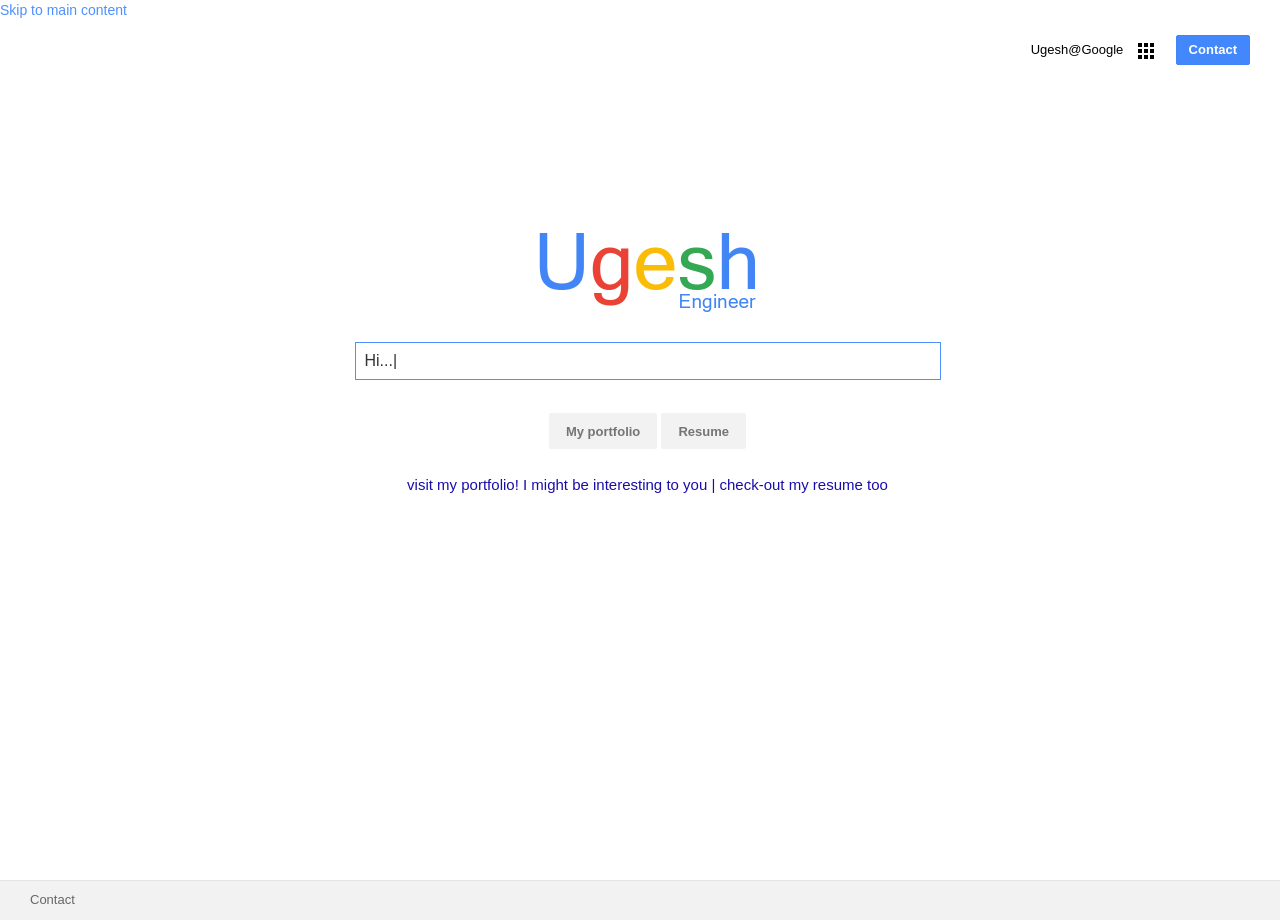
==== commit b692cf16: "added search" ====
--- a/index.html
+++ b/index.html
@@ -1,201 +1,241 @@
-<!DOCTYPE html>
-<html lang="zxx">
-
-
-
-<head>
-    <meta charset="UTF-8">
-    <meta name="viewport" content="width=device-width, initial-scale=1.0">
-
-    <link rel="icon" href="images/intro-image%20-%20portrait.png">
-    <title>UGESH R | Portfolio</title>
-
-    <link href="https://fonts.googleapis.com/css?family=Roboto:300,400,400i,500,500i,700,900&amp;display=swap" rel="stylesheet">
-
-
-    <link rel="stylesheet" href="css1/bootstrap.css">
-    <link rel="stylesheet" href="css1/font-awesome.css">
-    <link rel="stylesheet" href="css1/fakeLoader.css">
-    <link rel="stylesheet" href="css1/owl.carousel.css">
-    <link rel="stylesheet" href="css1/owl.theme.default.css">
-    <link rel="stylesheet" href="css1/magnific-popup.css">
-    <link rel="stylesheet" href="css1/style.css">
-
+
+<html lang="en" dir="ltr"
+  xmlns:fb="http://ogp.me/ns/fb#"
+  xmlns:og="http://ogp.me/ns#">
+
+<!-- Mirrored from www.garylemasson.com/ by HTTrack Website Copier/3.x [XR&CO'2014], Tue, 22 Sep 2020 14:43:20 GMT -->
+<!-- Added by HTTrack --><meta http-equiv="content-type" content="text/html;charset=utf-8" /><!-- /Added by HTTrack -->
+<head >
+  <meta charset="utf-8">
+  <meta name="viewport" content="width=device-width, initial-scale=1.0">
+  <meta http-equiv="Content-Type" content="text/html; charset=utf-8" />
+<link href="fr.html" rel="alternate" hreflang="fr" />
+<link rel="shortcut icon" href="images/fav.png" type="image/vnd.microsoft.icon" />
+<link href="en.html" rel="alternate" hreflang="en" />
+<meta name="description" content="Hi... My name is Gary Le Masson I am a Web Analytics Consultant I do like to measure everything We could work together? Still here waiting? You have to click now! Webanalytics Consultant  Web Analytics I&#039;m Feeling Lucky   santiano.io V1.0.0 Open Source GTM Framework is Live" />
+<meta name="author" content="https://plus.google.com/u/0/+garylemasson" />
+<meta name="robots" content="follow, index, noodp" />
+<meta name="referrer" content="origin" />
+<meta name="generator" content="Drupal 7 (http://drupal.org)" />
+<meta name="rights" content="Gary Le Masson 2017" />
+<link rel="canonical" href="en.html" />
+<link rel="shortlink" href="en.html" />
+<meta name="geo.position" content="48.838765;2.392175" />
+<meta name="geo.placename" content="Santiano Consulting" />
+<meta name="icbm" content="48.838765, 2.392175" />
+<meta property="og:site_name" content="Gary Le Masson the Google Resume" />
+<meta property="og:type" content="website" />
+<meta property="og:title" content="Googlize me" />
+<meta property="og:description" content="Hi... My name is Gary Le Masson I am a Web Analytics Consultant I do like to measure everything We could work together? Still here waiting? You have to click now! Webanalytics Consultant  Web Analytics I&#039;m Feeling Lucky   santiano.io V1.0.0 Open Source GTM Framework is Live" />
+<meta property="og:updated_time" content="2018-12-06T16:23:14+01:00" />
+<meta property="og:image" content="sites/all/themes/bootstrap_material/images/gary-le-masson-social-en.png" />
+<meta property="og:image:width" content="1200" />
+<meta property="og:image:height" content="630" />
+<meta name="twitter:site" content="@garylemasson" />
+<meta name="twitter:creator" content="@garylemasson" />
+<meta name="twitter:title" content="HOME EN" />
+<meta property="article:published_time" content="2016-02-04T12:23:28+01:00" />
+<meta property="article:modified_time" content="2018-12-06T16:23:14+01:00" />
+<meta itemprop="name" content="Gary Le Masson" />
+<meta itemprop="image" content="sites/all/themes/bootstrap_material/images/gary-le-masson-social-en.png" />
+  <title>R Ugesh | Portfolio</title>
+  <style>
+@import url("https://www.garylemasson.com/modules/system/system.base.css?qgswx1");
+</style>
+<style>
+/*
+@import url("https://www.garylemasson.com/modules/field/theme/field.css?qgswx1");
+@import url("https://www.garylemasson.com/modules/node/node.css?qgswx1");
+@import url("sites/all/modules/views/css/views7036.css?qgswx1");
+@import url("sites/all/modules/ckeditor/css/ckeditor7036.css?qgswx1");
+*/
+</style>
+<style>
+/*
+@import url("sites/all/modules/ctools/css/ctools7036.css?qgswx1");
+@import url("https://www.garylemasson.com/modules/locale/locale.css?qgswx1");
+*/
+</style>
+<link type="text/css" rel="stylesheet" href="cdn.jsdelivr.net/npm/bootstrap%403.3.5/dist/css/bootstrap.css" media="all" />
+<link type="text/css" rel="stylesheet" href="cdn.jsdelivr.net/npm/%40unicorn-fail/drupal-bootstrap-styles%400.0.2/dist/3.3.1/7.x-3.x/drupal-bootstrap.css" media="all" />
+<style>
+@import url("sites/all/themes/bootstrap_material/css/custom7036.css?qgswx1");
+@import url("sites/all/themes/bootstrap_material/css/bootstrap_material7036.css?qgswx1");
+@import url("sites/all/themes/bootstrap_material/css/floating_button7036.css?qgswx1");
+</style>
+  <!-- HTML5 element support for IE6-8 -->
+  <!--[if lt IE 9]>
+    <script src="//html5shiv.googlecode.com/svn/trunk/html5.js"></script>
+  <![endif]-->
+  <script>(function(w,d,s,l,i){
+
+  w[l]=w[l]||[];
+  w[l].push({'gtm.start':new Date().getTime(),event:'gtm.js'});
+  var f=d.getElementsByTagName(s)[0];
+  var j=d.createElement(s);
+  var dl=l!='dataLayer'?'&l='+l:'';
+  j.type='text/javascript';
+  j.src='../www.googletagmanager.com/gtm5445.html?id='+i+dl+'';
+  j.async=true;
+  f.parentNode.insertBefore(j,f);
+
+})(window,document,'script','dataLayer','GTM-KTSHNP');</script>
+<script src="code.jquery.com/jquery-1.10.2.min.js"></script>
+<script>window.jQuery || document.write("<script src='sites/all/modules/jquery_update%202/replace/jquery/1.10/jquery.min.js'>\x3C/script>")</script>
+<!--
+<script src="https://www.garylemasson.com/misc/jquery-extend-3.4.0.js?v=1.10.2"></script>
+<script src="https://www.garylemasson.com/misc/jquery-html-prefilter-3.5.0-backport.js?v=1.10.2"></script>
+<script src="https://www.garylemasson.com/misc/jquery.once.js?v=1.2"></script>
+<script src="https://www.garylemasson.com/misc/drupal.js?qgswx1"></script>
+-->
+<!--<script src="cdn.jsdelivr.net/npm/bootstrap%403.3.5/dist/js/bootstrap.js"></script>-->
+<script>jQuery.extend(Drupal.settings, {"basePath":"\/","pathPrefix":"en\/","ajaxPageState":{"theme":"bootstrap_material","theme_token":"m9kGS4gkGKUF5U1o9M3RSC7brDVMudfGwQ8rDdpSxSg","js":{"sites\/all\/themes\/bootstrap\/js\/bootstrap.js":1,"sites\/all\/themes\/bootstrap_material\/js\/bootstrap_material.js":1,"0":1,"1":1,"\/\/code.jquery.com\/jquery-1.10.2.min.js":1,"2":1,"misc\/jquery-extend-3.4.0.js":1,"misc\/jquery-html-prefilter-3.5.0-backport.js":1,"misc\/jquery.once.js":1,"misc\/drupal.js":1,"https:\/\/cdn.jsdelivr.net\/npm\/bootstrap@3.3.5\/dist\/js\/bootstrap.js":1},"css":{"modules\/system\/system.base.css":1,"modules\/field\/theme\/field.css":1,"modules\/node\/node.css":1,"sites\/all\/modules\/views\/css\/views.css":1,"sites\/all\/modules\/ckeditor\/css\/ckeditor.css":1,"sites\/all\/modules\/ctools\/css\/ctools.css":1,"modules\/locale\/locale.css":1,"https:\/\/cdn.jsdelivr.net\/npm\/bootstrap@3.3.5\/dist\/css\/bootstrap.css":1,"https:\/\/cdn.jsdelivr.net\/npm\/@unicorn-fail\/drupal-bootstrap-styles@0.0.2\/dist\/3.3.1\/7.x-3.x\/drupal-bootstrap.css":1,"sites\/all\/themes\/bootstrap_material\/css\/custom.css":1,"sites\/all\/themes\/bootstrap_material\/css\/bootstrap_material.css":1,"sites\/all\/themes\/bootstrap_material\/css\/floating_button.css":1}},"bootstrap":{"anchorsFix":"0","anchorsSmoothScrolling":"0","formHasError":1,"popoverEnabled":1,"popoverOptions":{"animation":1,"html":0,"placement":"right","selector":"","trigger":"click","triggerAutoclose":1,"title":"","content":"","delay":0,"container":"body"},"tooltipEnabled":1,"tooltipOptions":{"animation":1,"html":0,"placement":"auto left","selector":"","trigger":"hover focus","delay":0,"container":"body"}}});</script>
 </head>
-
-<body>
-
-
-    <div class="fakeLoader"></div>
-
-    <header id="home">
-
-  
-        <div class="container">
-            <nav class="navbar navbar-expand-lg navbar-dark">
-
-                <a href="#" class="navbar-brand">
-                    <h2>Artooner</h2>
-                </a>
+<body class="html front not-logged-in no-sidebars page-node page-node- page-node-100 node-type-page i18n-en" >
+  <div id="skip-link">
+    <a href="#main-content" class="element-invisible element-focusable">Skip to main content</a>
+  </div>
+  <noscript aria-hidden="true"><iframe src="https://www.googletagmanager.com/ns.html?id=GTM-KTSHNP"
+ height="0" width="0" style="display:none;visibility:hidden"></iframe></noscript>  
+
+<div class="wrap">
+<header class="navbar-search container">
+  <div class="row">
+      <div class="navbar-logo">
+        
+      </div>
+      <div class="navbar-searchbar">
+
+      </div>
+      <div class="navbar-cta">
+                  <div class="region region-cta">
+    <section id="block-block-14" class="block block-block clearfix">
+
+      
+  <div class="toplink">
+     <a href="portfolio/index.html">Ugesh@Google</a>
+</div>
+<div class="menutoaction dropdown">
+	<img class"dropdown-toggle" data-toggle="dropdown" alt="search-glass" src="sites/all/themes/bootstrap_material/images/menubutton.png">
+
+</div>
+<div class="calltoaction">
+	<p><a href="../contact/index.html">Contact</a></p>
+</div>
+
+</section>
+  </div>
+              </div>
+  </div>
+</header>
+
+
+<div class="main-container container">
+
+  <header role="banner" id="page-header">
     
-
-                <button class="navbar-toggler" type="button" data-toggle="collapse" data-target="#navbarTogglerDemo" aria-controls="navbarTogglerDemo" aria-expanded="false" aria-label="Toggle navigation">
-                    <span class="navbar-toggler-icon"></span>
-                </button>
-
-                <div id="navbarTogglerDemo" class="collapse navbar-collapse">
-                    <ul class="navbar-nav ml-auto">
-                        <li class="nav-item active">
-                            <a href="#index" class="nav-link">Home</a>
-                        </li>
-                        <li class="nav-item">
-                            <a href="#about" class="nav-link">About</a>
-                        </li>
-                        <li class="nav-item">
-                            <a href="about.html" class="nav-link">Resume</a>
-                        </li>
-                        <li class="nav-item">
-                            <a href="portfolio.html" class="nav-link">Portfolio</a>
-                        </li>
-                        <li class="nav-item">
-                            <a href="blog.html" class="nav-link">Blog</a>
-                        </li>
-
-                    </ul>
-                </div>
-            </nav>
-        </div>
-      
-        <div class="home-intro segments">
-            <div class="container">
-                <div class="intro-content box-content">
-                    <div class="row justify-content-center">
-                        <div class="col-md-8 col-sm-12 col-xs-12">
-                            <div class="intro-caption">
-                                <span>Engineer | Designer</span>
-                                <h2>I am Ugesh R</h2>
-                                <a href="about.html"> <button class="button">My Resume</button></a>
-                            </div>
-                        </div>
-                        <div class="col-md-4 col-sm-12 col-xs-12">
-                            <div class="intro-image">
-                                <img src="images/intro-image%20-%20portrait.png" alt="">
-                            </div>
-                        </div>
-                    </div>
-                </div>
-            </div>
-        </div>
-   
-
-    </header>
-  
-    <div id="about" class="about segments">
-        <div class="container">
-            <div class="box-content">
-                <div class="row">
-                    <div class="col-md-6 col-sm-12 col-xs-12">
-                        <div class="content-left">
-                            <div class="section-title section-title-left">
-                                <h3>About Me</h3>
-                            </div>
-                            <div class="content">
-                                <h2>I am a Graphic Designer</h2>
-                                <p>Ugesh >>thats😅me>>an engineering graduate who is extremely interested in integrating engineering and designing to produce some interesting and creative products. As of now I keep learning on web_dev, solving problems, python, photo/video editing, photography, videography, and recently android app_dev etc </p>
-                            </div>
-                        </div>
-                    </div>
-                    <div class="col-md-6 col-sm-12 col-xs-12">
-                        <div class="content-right"></div>
-                    </div>
-                </div>
-            </div>
-        </div>
-    </div>
+      </header> <!-- /#page-header -->
+
+  <div class="row">
+
     
-    <div class="home-intro segments">
-            <div class="container">
-                <div class="intro-content box-content">
-                    <div class="row justify-content-center">
-                        <div class="col-md-8 col-sm-12 col-xs-12">
-                            <div class="intro-caption">
-                                <span>Do check out my</span>
-                                <h2>Projects and writings</h2>
-                                <a href="portfolio.html"> <button class="button">My Portfolio</button></a>
-                                <a href="#"> -|-</a>
-                                <a href="blog.html"> <button class="button">My Blog</button></a>
-                            </div>
-                        </div>
-                        <div class="col-md-4 col-sm-12 col-xs-12">
-                            <div class="intro-image">
-                                <img src="images/unnamed.png" alt="">
-                            </div>
-                        </div>
-                    </div>
-                </div>
-            </div>
-        </div>
-
-    <div id="contact" class="contact segments">
-        <div class="container">
-            <div class="box-content">
-                <div class="row">
-                    <div class="col-md-6 col-sm-12 col-xs-12">
-                        <div class="content-left">
-                            <div class="section-title section-title-left">
-                                <h3>Contact Me</h3>
-                            </div>
-<!--                            <a href="about.html"> <button class="button"><h2></h2>! HIRE ME !</button></a>-->
-                            
-                            <ul><div class="section-links section-title-left">
-                                <li>
-                                    <a href="https://www.facebook.com/ugesh.uge.ugesh" ><h3><img width="85" height="85" src="images/Splash-Facebook-Icon-Png-1024x1024.png"> </h3></a>
-                                    
-                                    
-                                </li>
-                                <li>
-                                    <a href="mailto:its.me.ugesh@gmail.com"><h3><img width="85" height="85" src="images/098020-black-paint-splatter-icon-social-media-logos-mail.png"></h3></a>
-                                    
-                                </li>
-                                <li>
-                                    <a href="https://www.instagram.com/__ugesh__/" ><h3><img width="85" height="85" src="images/Splash-Instagraam-Icon-Png.png"></h3></a>
-                                    
-                                </li> 
-                                <li>
-                                    <a href="https://www.fiverr.com/doodsview" ><h3><img width="85" height="85" src="images/fiverr-games-industry.png"></h3></a>
-                                </li>
-                                </div>
-                                </ul>
-
-                        </div>
-                    </div>
-                    
-                </div>
-            </div>
-        </div>
-    </div>
-  
-    <div class="footer segments">
-        <div class="container">
-            <div class="box-content">
-                <p>Thankyou for visiting my portfolio!</p>
-            </div>
-        </div>
-    </div>
-  
-
-    <script src="js1/jquery.min.js"></script>
-    <script src="js1/bootstrap.min.js"></script>
-    <script src="js1/fakeLoader.min.js"></script>
-    <script src="js1/owl.carousel.min.js"></script>
-    <script src="js1/jquery.filterizr.min.js"></script>
-    <script src="js1/imagesloaded.pkgd.min.js"></script>
-    <script src="js1/jquery.magnific-popup.min.js"></script>
-    <script src="js1/contact-form.js"></script>
-    <script src="js1/main.js"></script>
-
-
+    <section class="col-sm-7 section-contenu">
+            
+            
+      <a id="main-content"></a>
+                                                                <div class="region region-content">
+    <section id="block-system-main" class="block block-system clearfix">
+
+      
+  <article id="node-100" class="node node-page clearfix">
+    <div class="field field-name-body field-type-text-with-summary field-label-hidden"><div class="field-items"><div class="field-item even"><div class="home-wrapper">
+	<div class="home-logo">
+		<img alt="gary-le-masson" class="center-block" src="images/ugesh%20name.png" />
+	</div>
+	<div class="home-search-bar">
+		<div id="typed-strings">
+			<p style="display:none;">Hi...</p>
+		        <p style="display:none;">I'm Ugesh [Engineer]</p>
+		        <p style="display:none;">Do chech-out my portfolio and my gallery</p>
+		        <p style="display:none;">I'm a Programmer</p>
+		        <p style="display:none;">I'm a Designer</p>
+		        <p style="display:none;">I'm a Youtuber</p>
+		        <p style="display:none;">Now you had chance to hire a creative ENGINEER </p>
+   			<p>A programmer + designer_ will give us exiting results | belive me! </p>
+   		</div>
+		<span id="typed"></span>
+	</div>
+	<div class="home-search-buttons">
+<div class="searchbutton-wrapper">
+				<a role="button" class="home-search-button right-search-button" href="portfolio/index.html" onclick="dataLayer.push({'event':'gaEvent', 'eventCategory':'Homepage Buttons', 'eventAction':'WebAnalytics', 'eventLabel':'internal Click'});">My portfolio</a>
+
+		</div>
+			<div class="searchbutton-wrapper">
+				<a role="button" class="home-search-button left-search-button" href="portfolio/about.html" onclick="dataLayer.push({'event':'gaEvent', 'eventCategory':'Homepage Buttons', 'eventAction':'Contact - Feeling Lucky', 'eventLabel':'internal Click'});">Resume</a>
+			</div>
+
+			
+	</div>
+    <div class="row home-abuse-of-dominant">
+        <div class="col-lg-12 col-centered">
+            <p><a href="#" target="_blank">visit my portfolio! I might be interesting to you | check-out my resume too</a></p>
+      </div>
+   </div>
+</div>
+
+<script src="ajax.googleapis.com/ajax/libs/jquery/1.9.1/jquery.min.js"></script>
+<script src="sites/all/themes/bootstrap_material/js/typed.js" type="text/javascript"></script>
+<!-- thanks http://www.mattboldt.com/ your plugin rocks-->
+<script>
+  $(function(){
+			$("#typed").typed({
+		stringsElement: $('#typed-strings'),
+		contentType: 'html',
+		typeSpeed: 50,
+		startDelay: 500
+		});
+  });
+</script></div></div></div>    </article>
+
+</section>
+  </div>
+    </section>
+
+    
+  </div>
+</div>
+<div class="push"></div>
+</div>
+  <footer role="navigation" class="footer container">
+      <div class="region region-footer">
+    <section id="block-menu-menu-footer-menu" class="block block-menu clearfix">
+
+      
+  <ul class="menu nav"><li class="first leaf"><a href="../contact/index.html" title="">Contact</a></li>
+<!--<li class="last leaf"><a href="en/legal-notice.html">Legal Notice</a></li>-->
+</ul>
+</section>
+<section id="block-block-15" class="block block-block clearfix">
+
+      
+<!--  <p>© 2019 Santiano Consulting SAS</p>-->
+
+</section>
+<section id="block-locale-language" class="block block-locale clearfix">
+
+<!--
+      
+  <ul class="language-switcher-locale-url"><li class="en first active"><a href="en.html" class="language-link active" xml:lang="en" hreflang="en">English</a></li>
+<li class="fr last"><a href="fr.html" class="language-link" xml:lang="fr" hreflang="fr">Français</a></li>
+</ul>
+-->
+</section>
+  </div>
+  </footer>
+  <script src="sites/all/themes/bootstrap/js/bootstrap7036.js?qgswx1"></script>
+<script src="sites/all/themes/bootstrap_material/js/bootstrap_material7036.js?qgswx1"></script>
+<script>(function ($){ $.material.init(); })(jQuery);</script>
 </body>
 
-
-</html>+<!-- Mirrored from www.garylemasson.com/ by HTTrack Website Copier/3.x [XR&CO'2014], Tue, 22 Sep 2020 14:43:20 GMT -->
+</html>
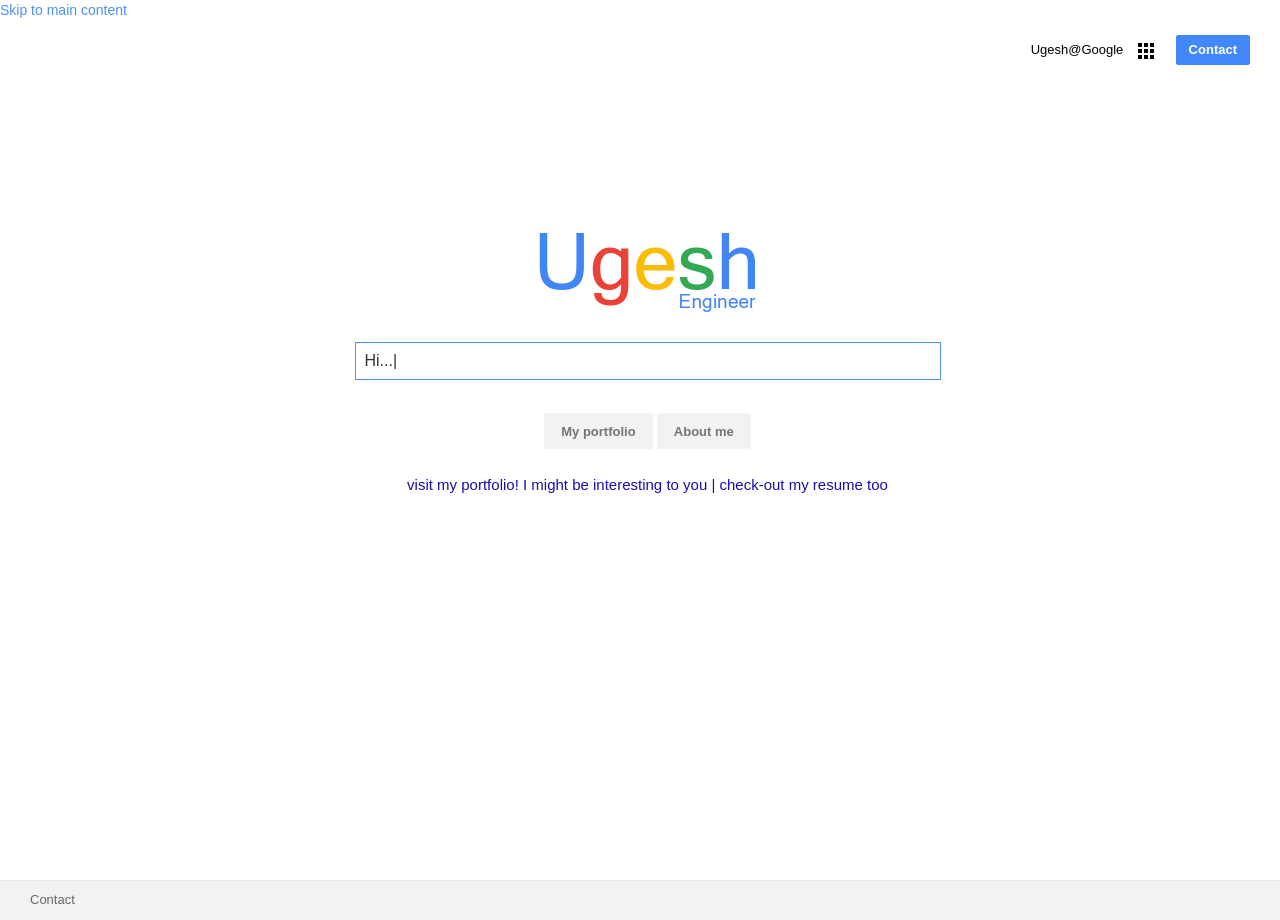
==== commit c936a7a2: "Updated 2022 Added new pages and works" ====
--- a/index.html
+++ b/index.html
@@ -167,11 +167,11 @@
 	</div>
 	<div class="home-search-buttons">
 <div class="searchbutton-wrapper">
-				<a role="button" class="home-search-button right-search-button" href="portfolio/index.html" onclick="dataLayer.push({'event':'gaEvent', 'eventCategory':'Homepage Buttons', 'eventAction':'WebAnalytics', 'eventLabel':'internal Click'});">My portfolio</a>
+				<a role="button" class="home-search-button right-search-button" href="Ugeek/index-Work.html" onclick="dataLayer.push({'event':'gaEvent', 'eventCategory':'Homepage Buttons', 'eventAction':'WebAnalytics', 'eventLabel':'internal Click'});">My portfolio</a>
 
 		</div>
 			<div class="searchbutton-wrapper">
-				<a role="button" class="home-search-button left-search-button" href="portfolio/about.html" onclick="dataLayer.push({'event':'gaEvent', 'eventCategory':'Homepage Buttons', 'eventAction':'Contact - Feeling Lucky', 'eventLabel':'internal Click'});">Resume</a>
+				<a role="button" class="home-search-button left-search-button" href="portfolio/index.html" onclick="dataLayer.push({'event':'gaEvent', 'eventCategory':'Homepage Buttons', 'eventAction':'Contact - Feeling Lucky', 'eventLabel':'internal Click'});">About me</a>
 			</div>
 
 			
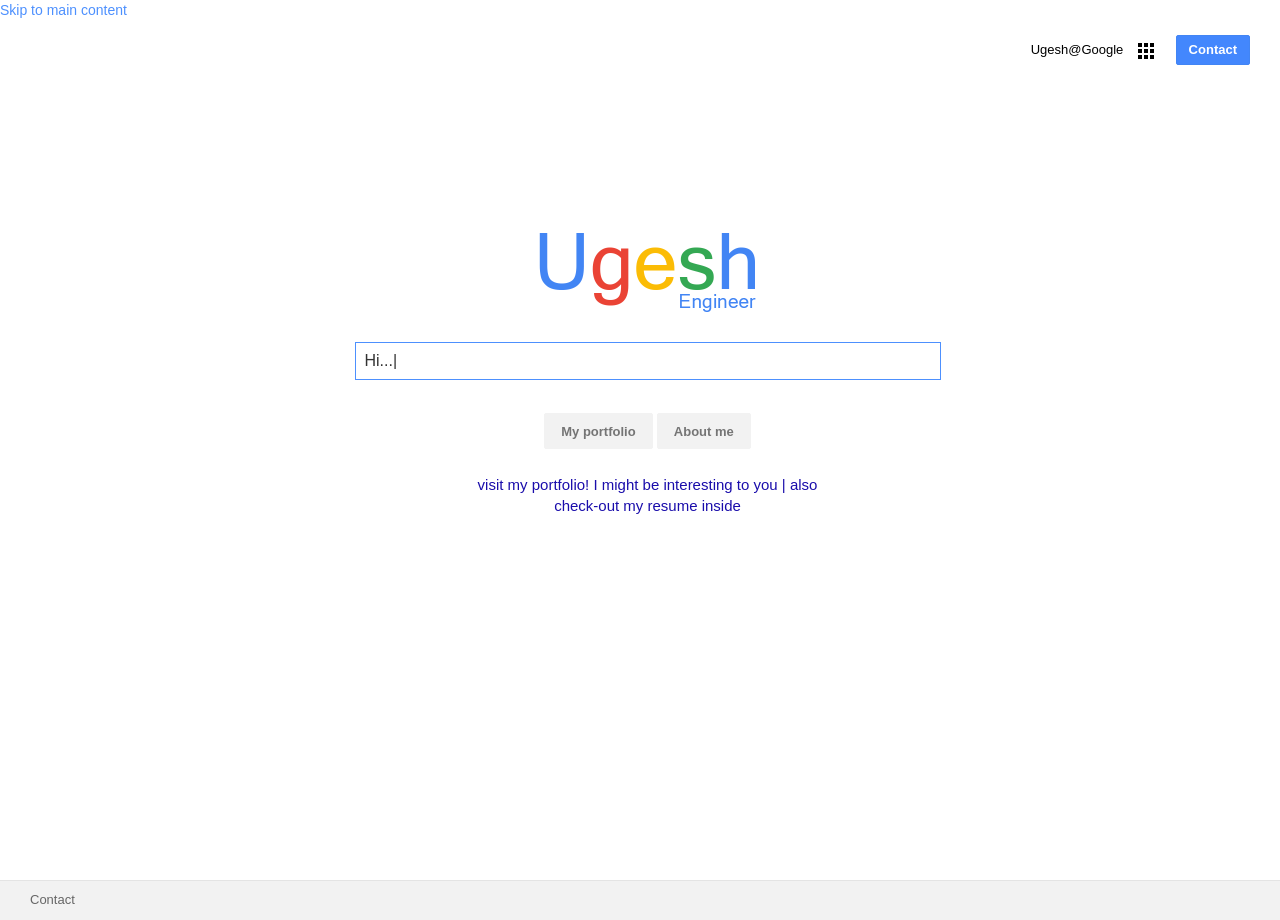
==== commit 7cd0ea11: "simple changes" ====
--- a/index.html
+++ b/index.html
@@ -178,10 +178,10 @@
 	</div>
     <div class="row home-abuse-of-dominant">
         <div class="col-lg-12 col-centered">
-            <p><a href="#" target="_blank">visit my portfolio! I might be interesting to you | check-out my resume too</a></p>
+            <p><a  target="_blank">visit my portfolio! I might be interesting to you | also <br>check-out my resume inside</a></p>
       </div>
    </div>
-</div>
+</div>  
 
 <script src="ajax.googleapis.com/ajax/libs/jquery/1.9.1/jquery.min.js"></script>
 <script src="sites/all/themes/bootstrap_material/js/typed.js" type="text/javascript"></script>
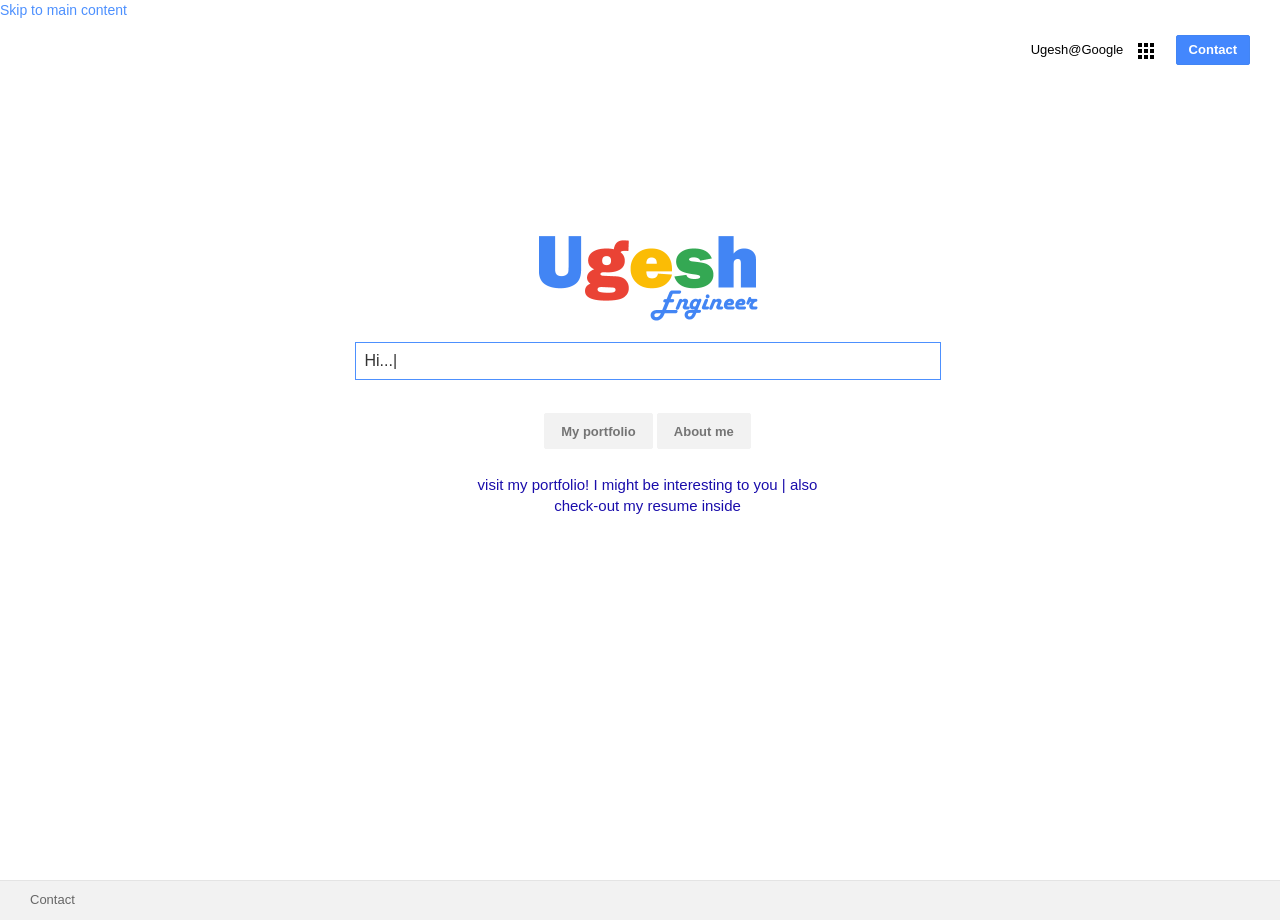
==== commit 57a71662: "Altered 2023 version" ====
--- a/index.html
+++ b/index.html
@@ -113,7 +113,7 @@
 
       
   <div class="toplink">
-     <a href="portfolio/index.html">Ugesh@Google</a>
+     <a style="font: " href="portfolio/index.html">Ugesh@Google</a>
 </div>
 <div class="menutoaction dropdown">
 	<img class"dropdown-toggle" data-toggle="dropdown" alt="search-glass" src="sites/all/themes/bootstrap_material/images/menubutton.png">
@@ -150,7 +150,7 @@
   <article id="node-100" class="node node-page clearfix">
     <div class="field field-name-body field-type-text-with-summary field-label-hidden"><div class="field-items"><div class="field-item even"><div class="home-wrapper">
 	<div class="home-logo">
-		<img alt="gary-le-masson" class="center-block" src="images/ugesh%20name.png" />
+		<img style="max-width: 100%; and height: 100px" alt="gary-le-masson" class="center-block" src="images/ugesh%20name.png" />
 	</div>
 	<div class="home-search-bar">
 		<div id="typed-strings">
@@ -171,7 +171,7 @@
 
 		</div>
 			<div class="searchbutton-wrapper">
-				<a role="button" class="home-search-button left-search-button" href="portfolio/index.html" onclick="dataLayer.push({'event':'gaEvent', 'eventCategory':'Homepage Buttons', 'eventAction':'Contact - Feeling Lucky', 'eventLabel':'internal Click'});">About me</a>
+				<a role="button" class="home-search-button left-search-button" href="http://instagram.com/_u/im.ugesh/" onclick="dataLayer.push({'event':'gaEvent', 'eventCategory':'Homepage Buttons', 'eventAction':'Contact - Feeling Lucky', 'eventLabel':'internal Click'});">About me</a>
 			</div>
 
 			
